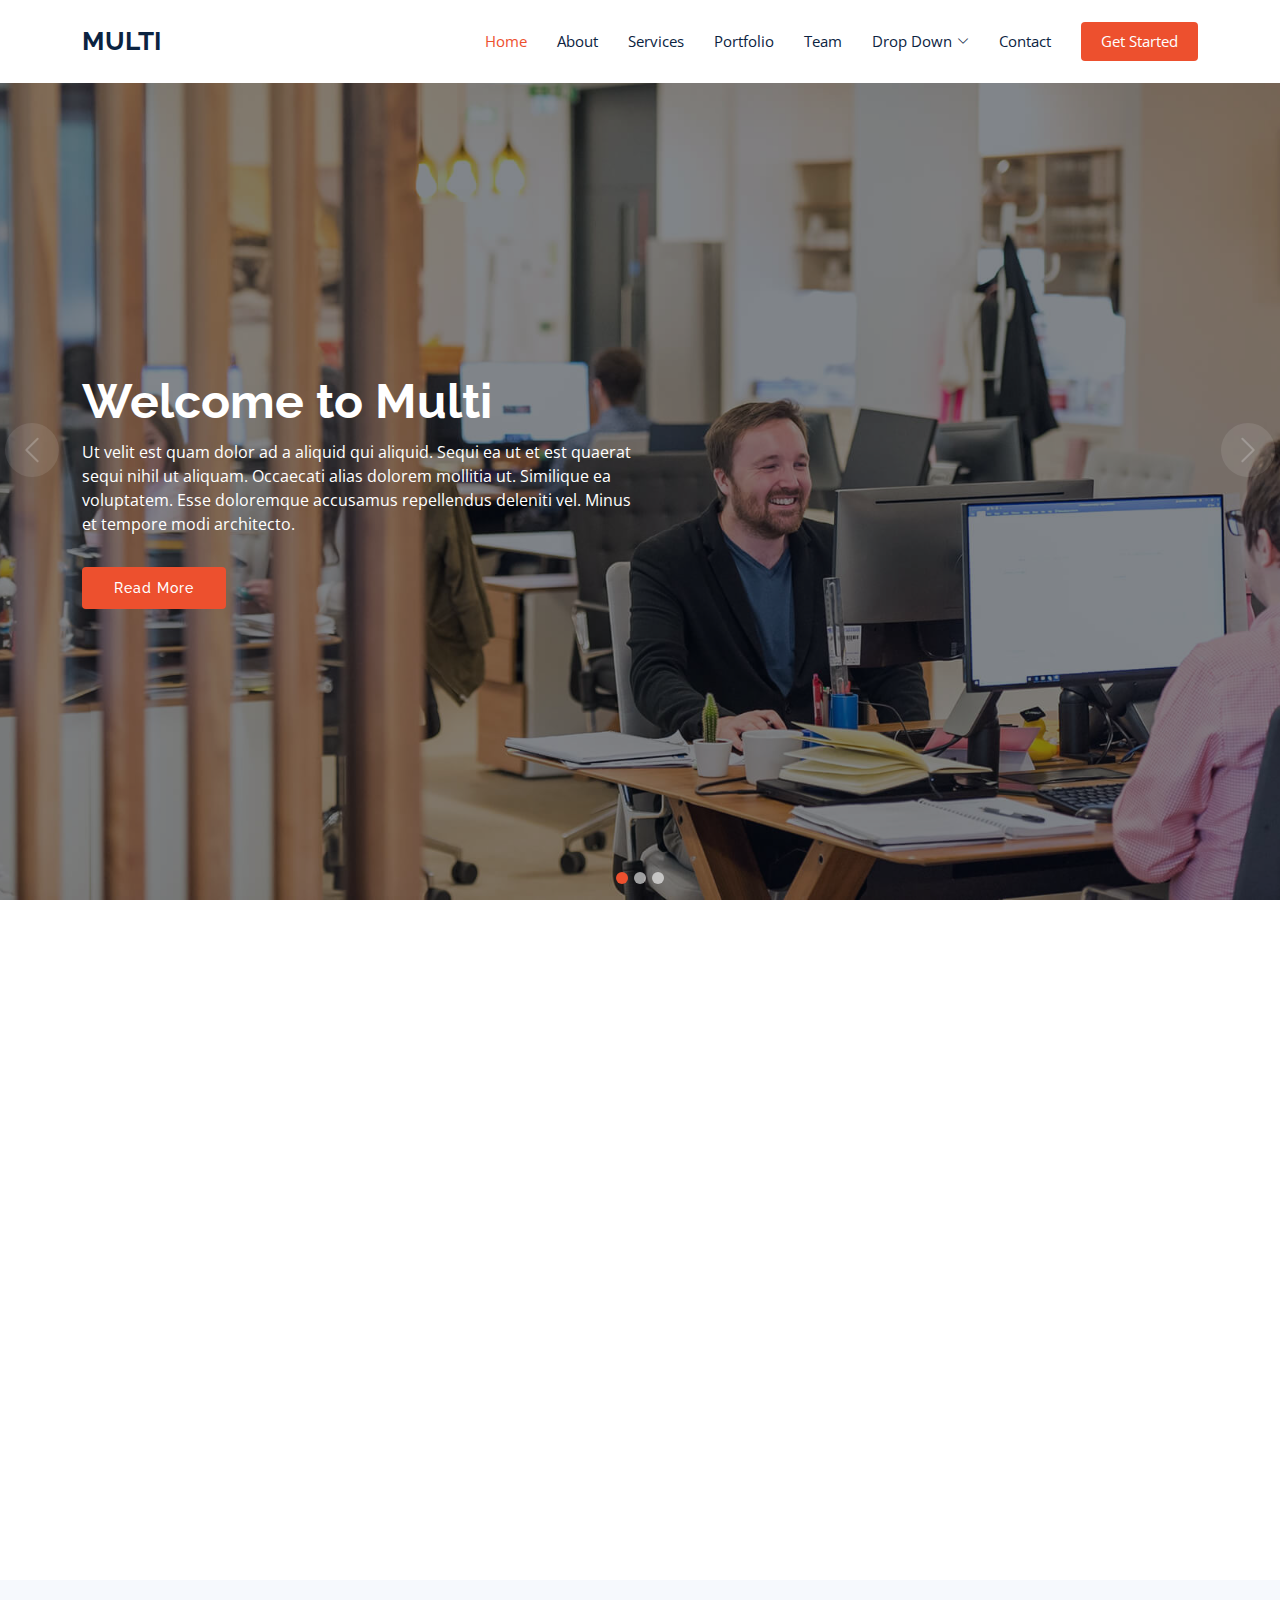
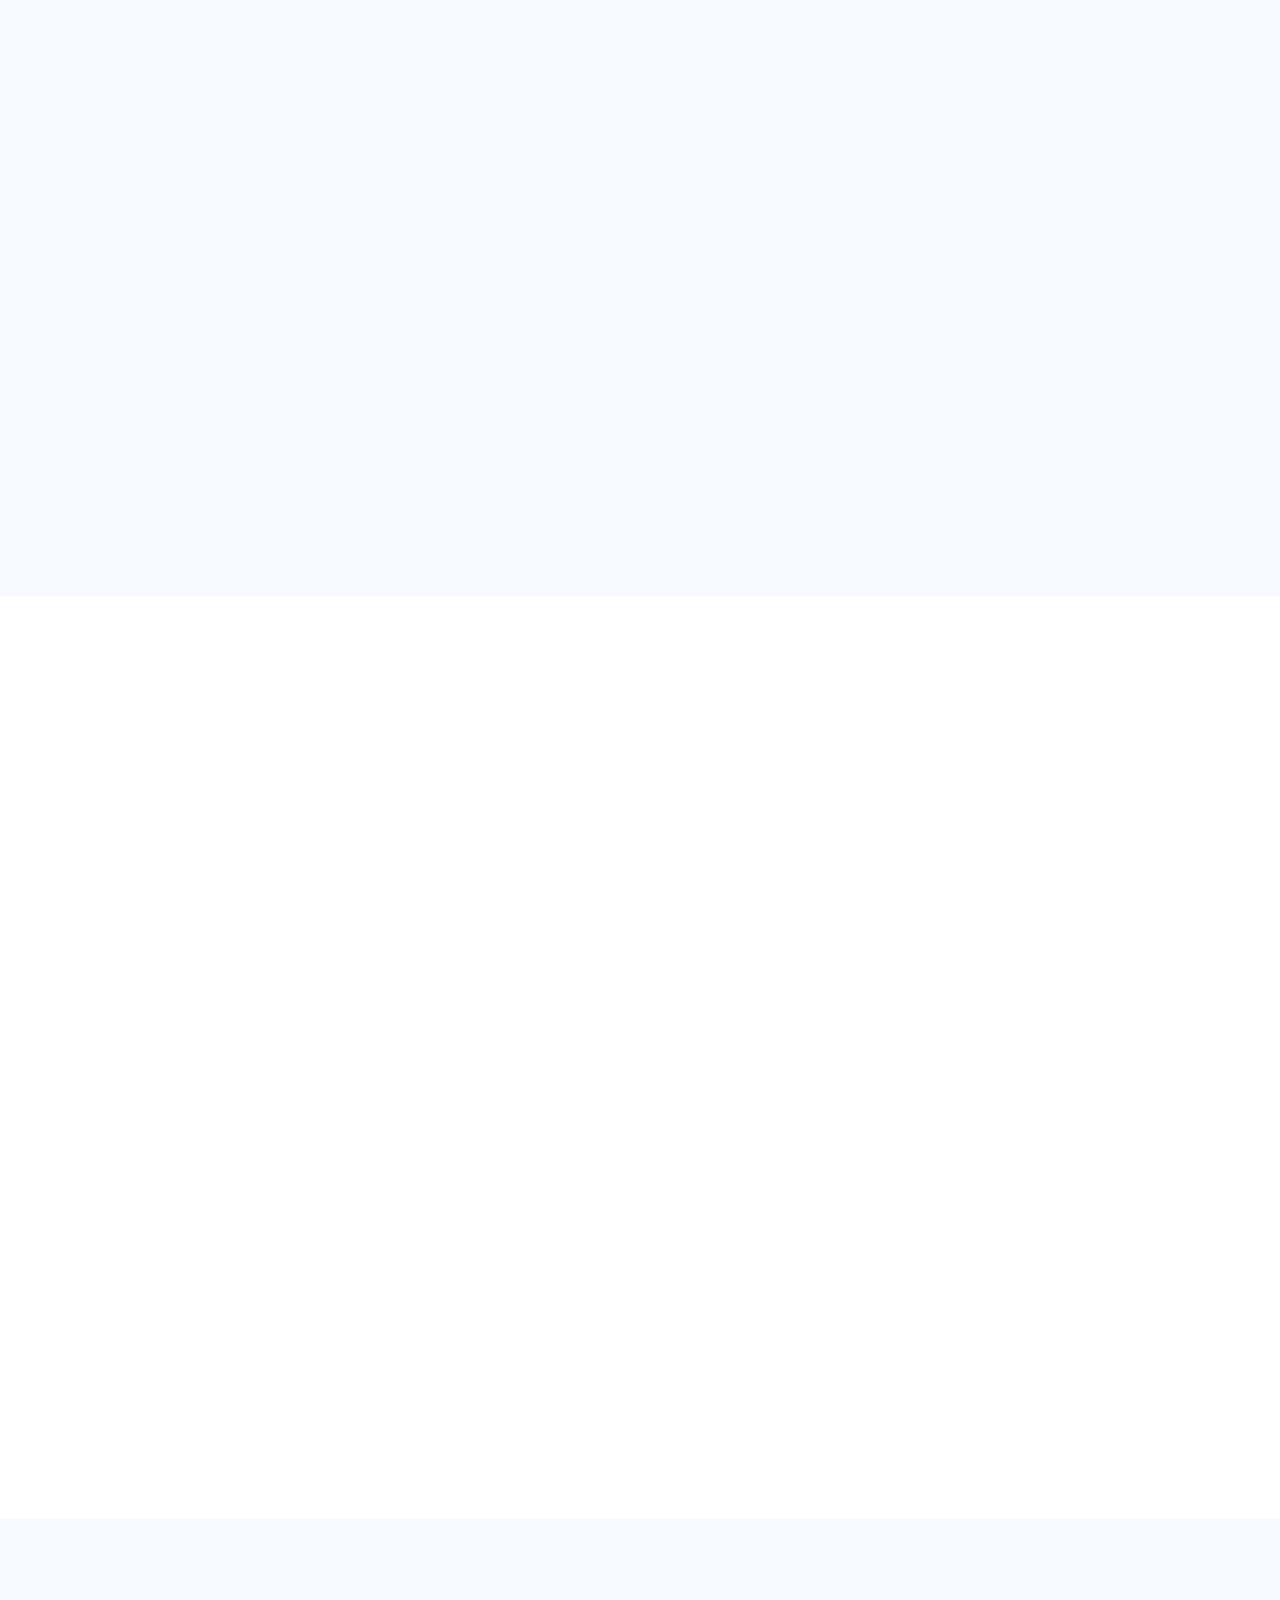
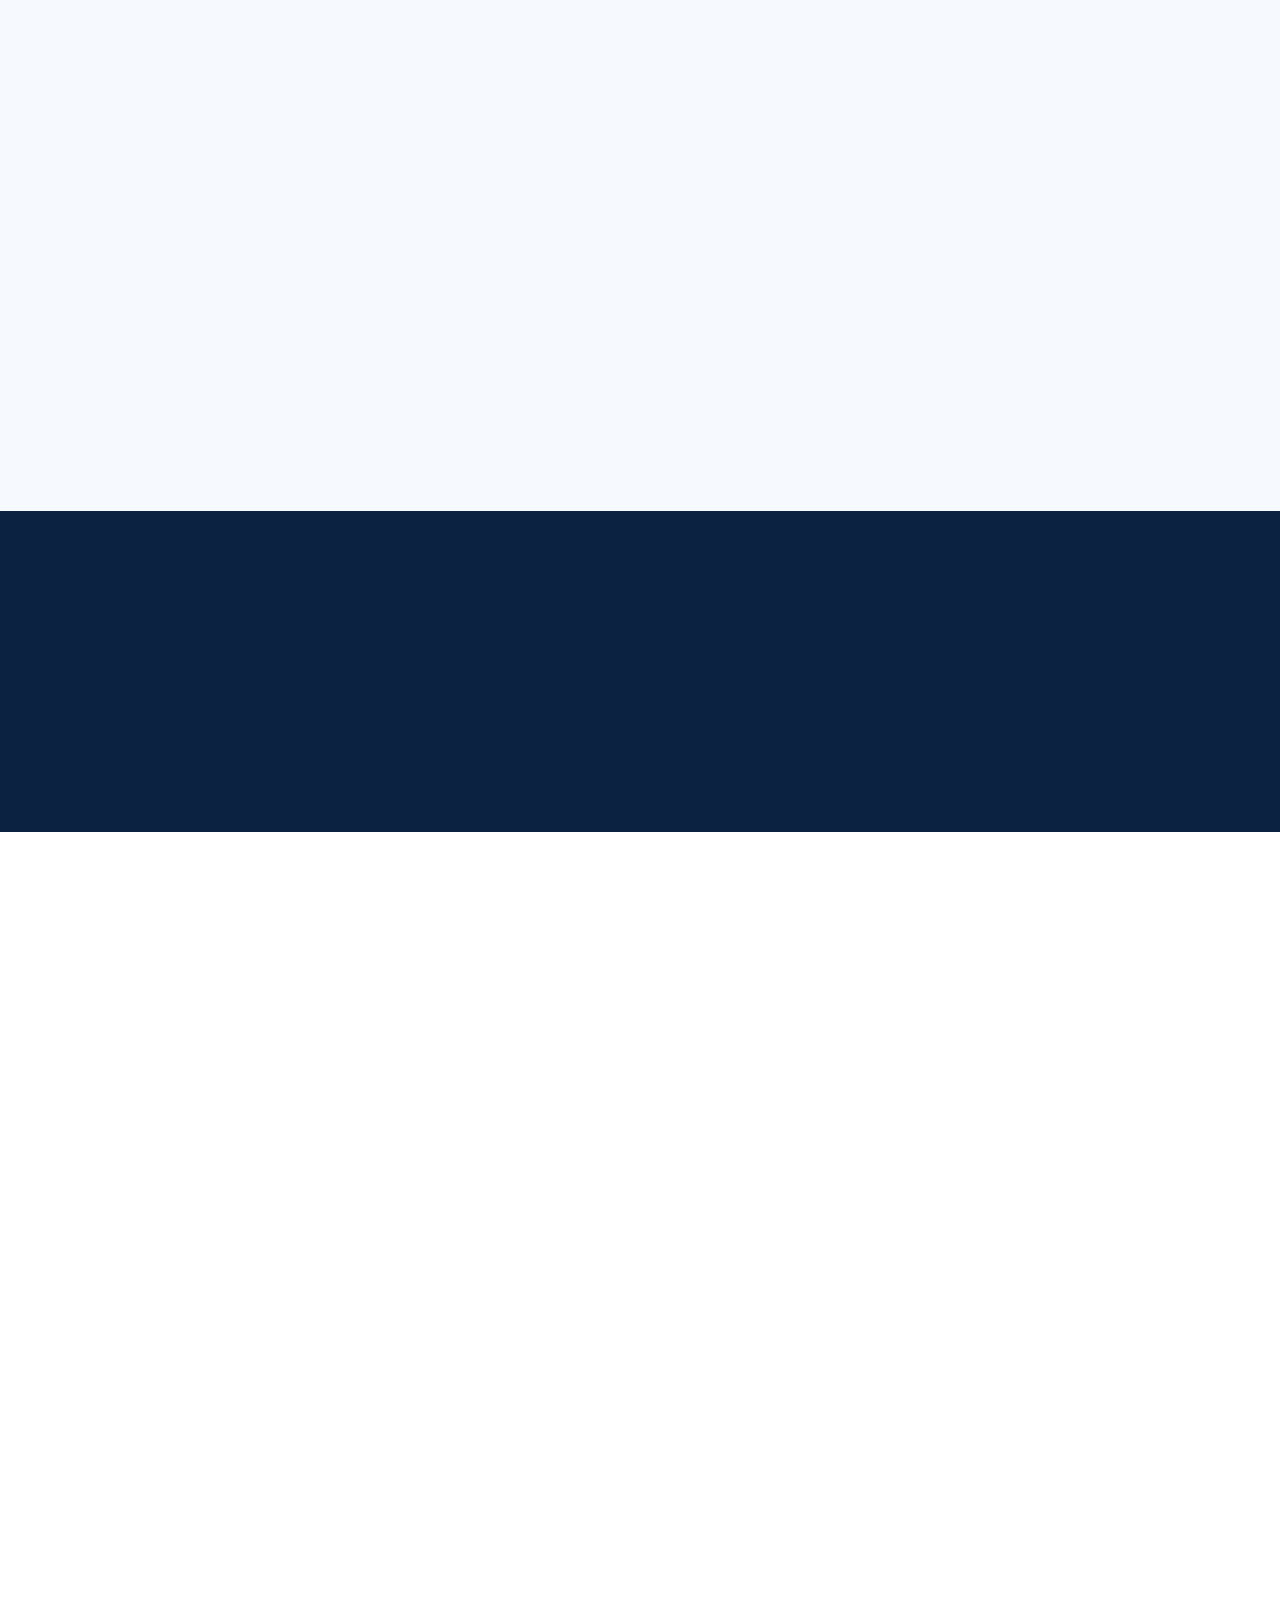
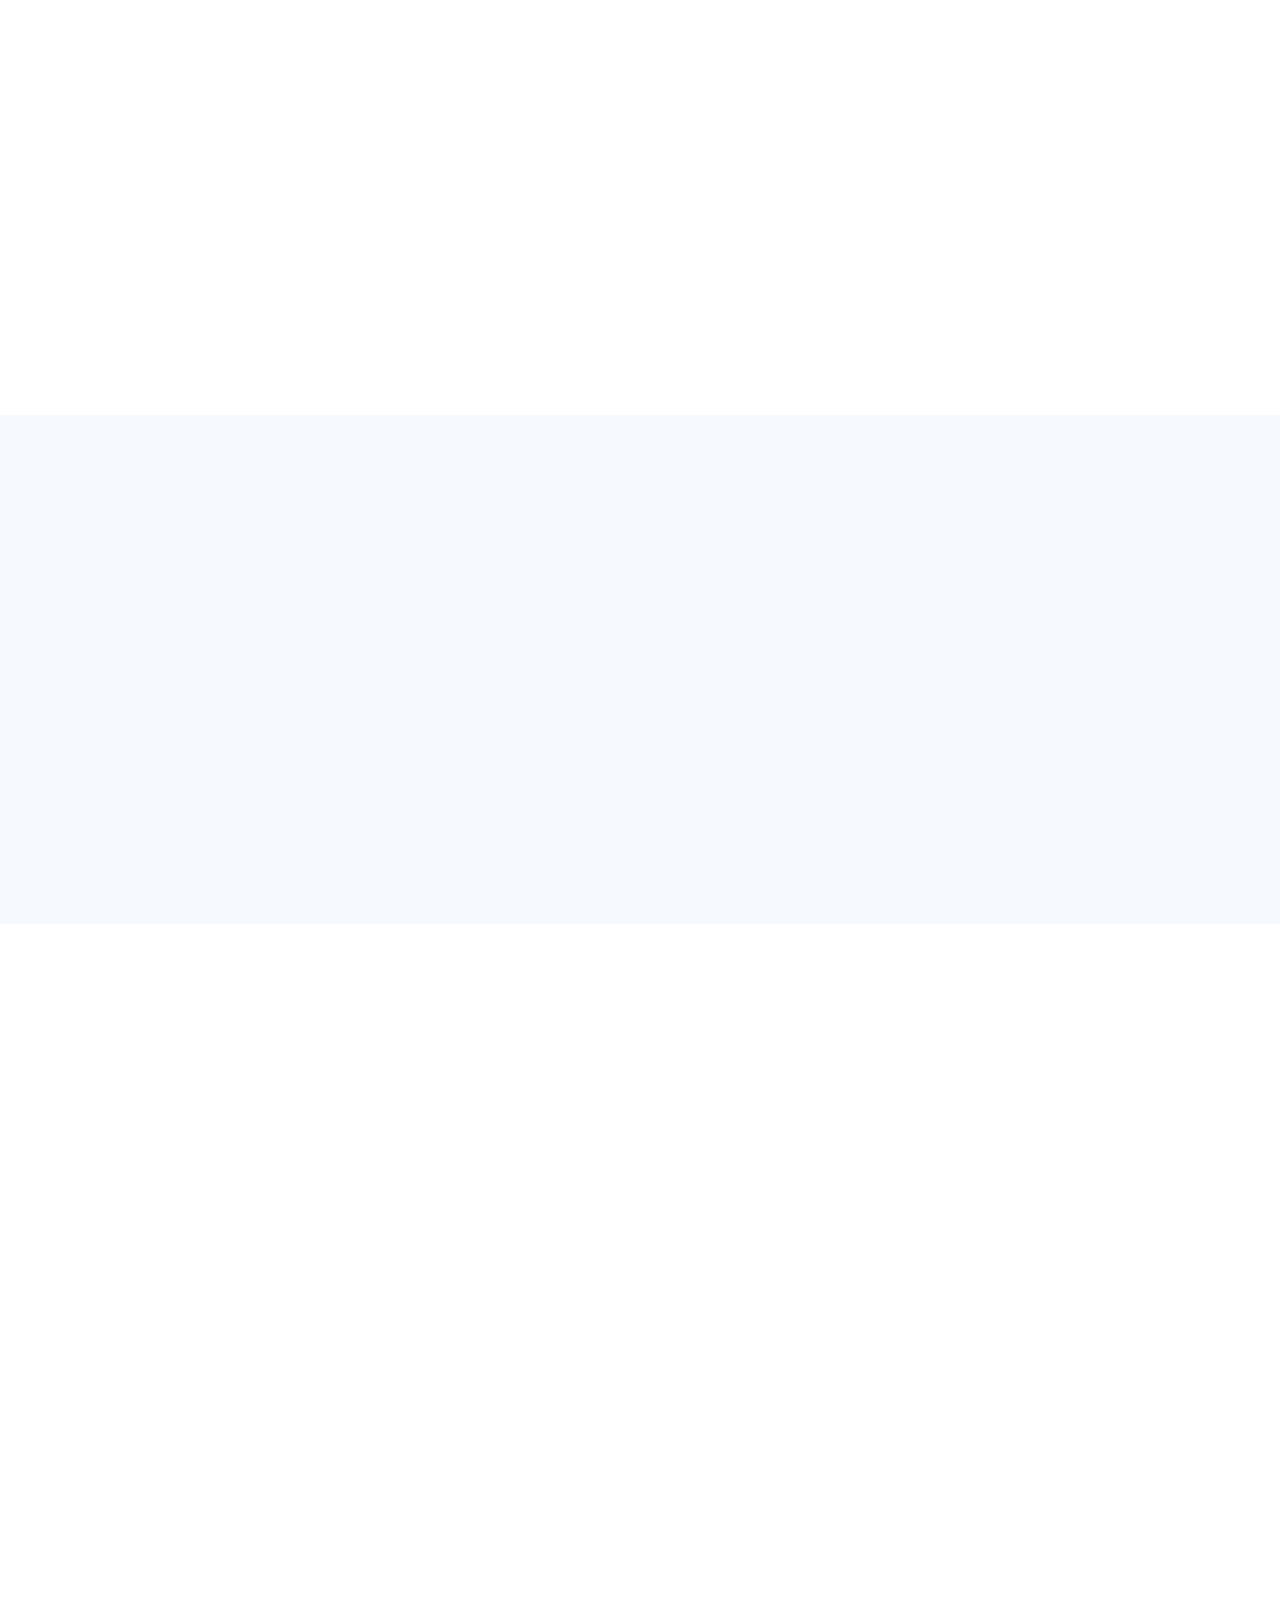
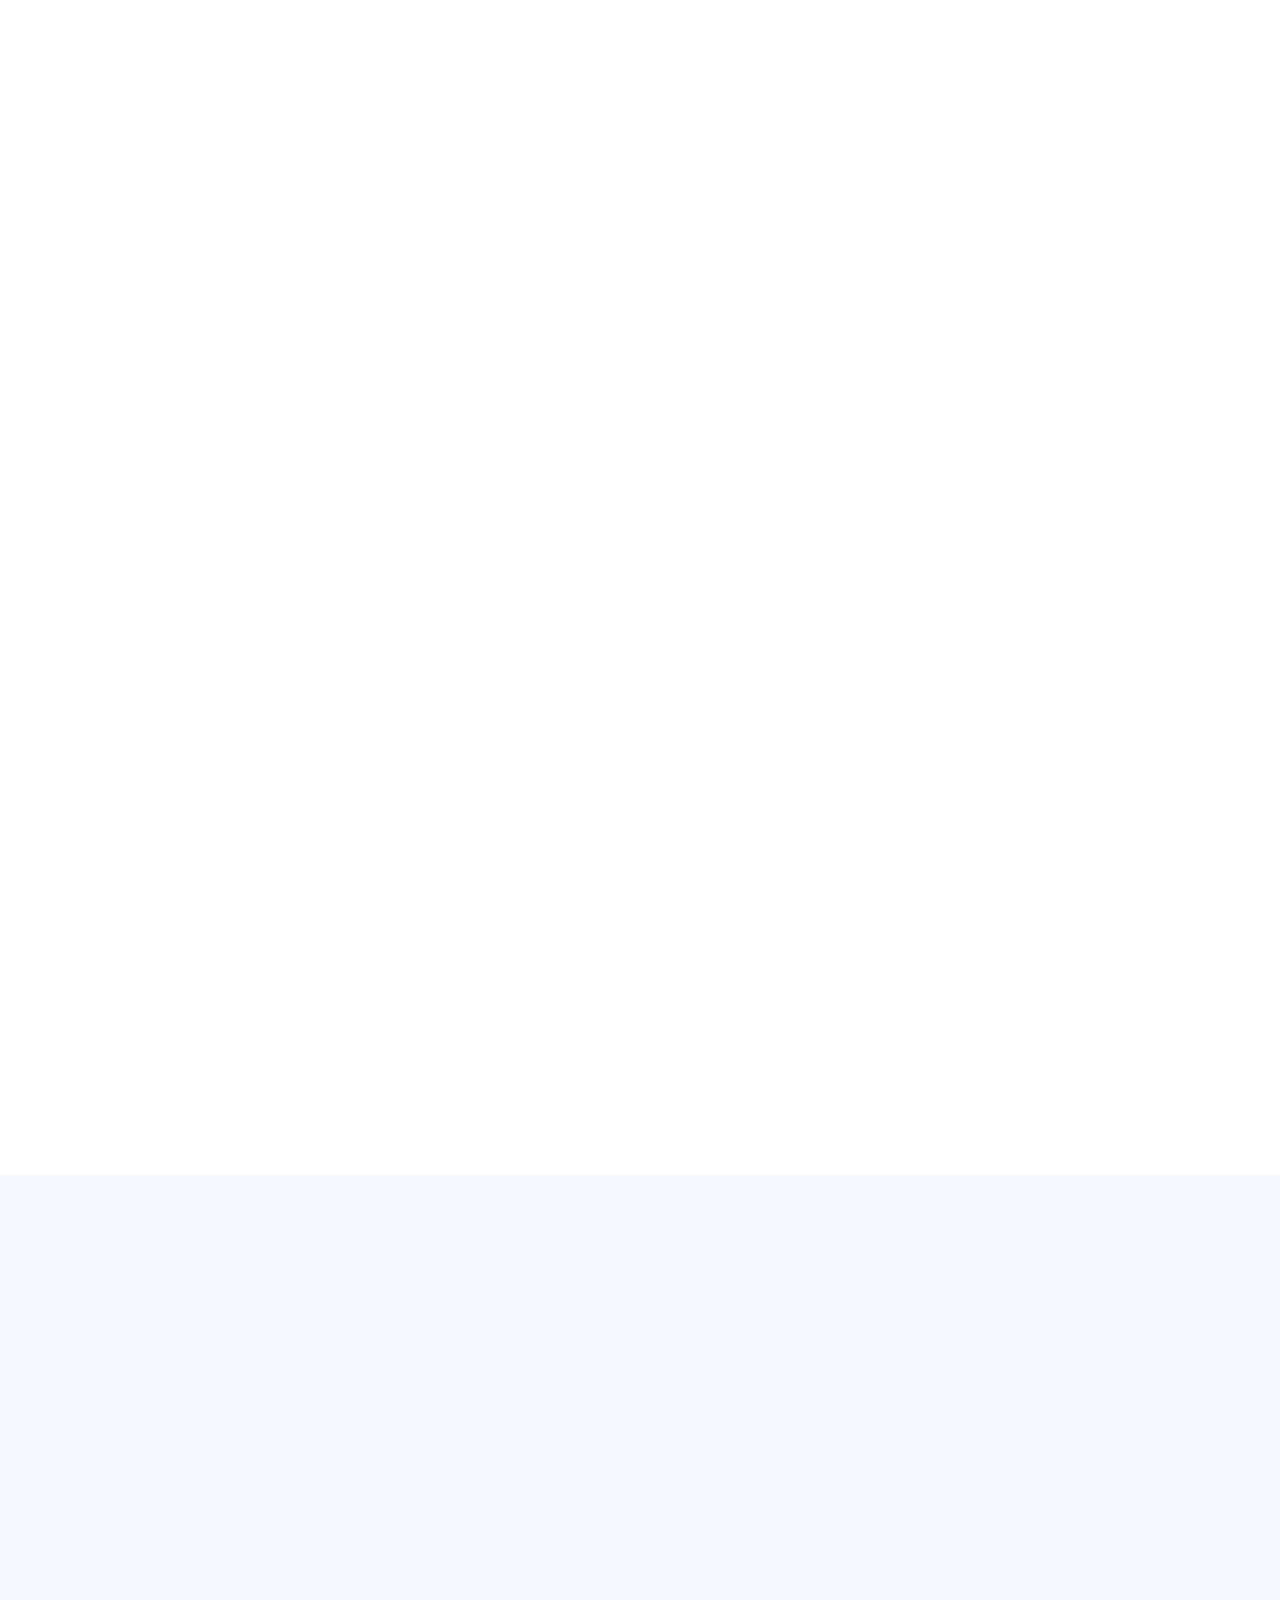
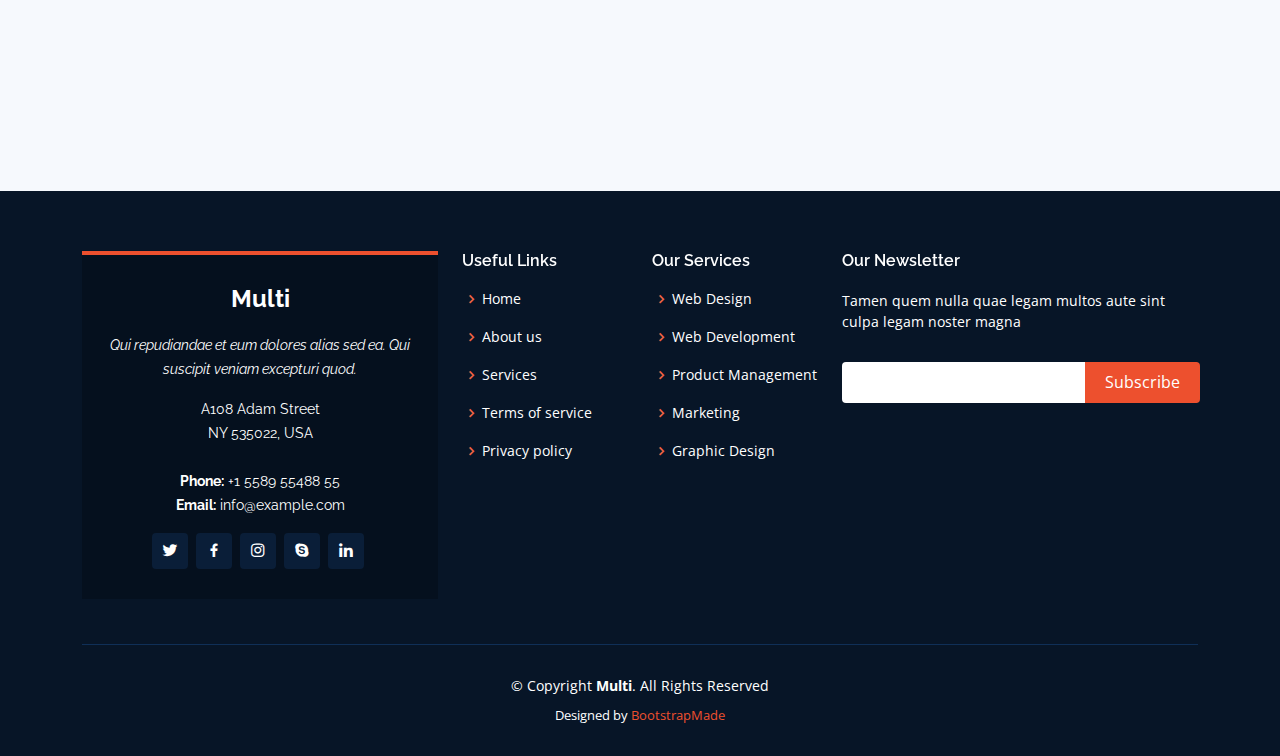
==== index.html @ 20d584c4 "First commit" ====
<!DOCTYPE html>
<html lang="en">

<head>
  <meta charset="utf-8">
  <meta content="width=device-width, initial-scale=1.0" name="viewport">

  <title>Multi Bootstrap Template - Index</title>
  <meta content="" name="description">
  <meta content="" name="keywords">

  <!-- Favicons -->
  <link href="assets/img/favicon.png" rel="icon">
  <link href="assets/img/apple-touch-icon.png" rel="apple-touch-icon">

  <!-- Google Fonts -->
  <link href="https://fonts.googleapis.com/css?family=Open+Sans:300,300i,400,400i,600,600i,700,700i|Raleway:300,300i,400,400i,500,500i,600,600i,700,700i|Poppins:300,300i,400,400i,500,500i,600,600i,700,700i" rel="stylesheet">

  <!-- Vendor CSS Files -->
  <link href="assets/vendor/animate.css/animate.min.css" rel="stylesheet">
  <link href="assets/vendor/aos/aos.css" rel="stylesheet">
  <link href="assets/vendor/bootstrap/css/bootstrap.min.css" rel="stylesheet">
  <link href="assets/vendor/bootstrap-icons/bootstrap-icons.css" rel="stylesheet">
  <link href="assets/vendor/boxicons/css/boxicons.min.css" rel="stylesheet">
  <link href="assets/vendor/glightbox/css/glightbox.min.css" rel="stylesheet">
  <link href="assets/vendor/remixicon/remixicon.css" rel="stylesheet">
  <link href="assets/vendor/swiper/swiper-bundle.min.css" rel="stylesheet">

  <!-- Template Main CSS File -->
  <link href="assets/css/style.css" rel="stylesheet">

  <!-- =======================================================
  * Template Name: Multi
  * Updated: Jan 29 2024 with Bootstrap v5.3.2
  * Template URL: https://bootstrapmade.com/multi-responsive-bootstrap-template/
  * Author: BootstrapMade.com
  * License: https://bootstrapmade.com/license/
  ======================================================== -->
</head>

<body>

  <!-- ======= Header ======= -->
  <header id="header" class="fixed-top">
    <div class="container d-flex align-items-center justify-content-between">

      <h1 class="logo"><a href="index.html">Multi</a></h1>
      <!-- Uncomment below if you prefer to use an image logo -->
      <!-- <a href="index.html" class="logo"><img src="assets/img/logo.png" alt="" class="img-fluid"></a>-->

      <nav id="navbar" class="navbar">
        <ul>
          <li><a class="nav-link scrollto active" href="#hero">Home</a></li>
          <li><a class="nav-link scrollto" href="#about">About</a></li>
          <li><a class="nav-link scrollto" href="#services">Services</a></li>
          <li><a class="nav-link scrollto " href="#portfolio">Portfolio</a></li>
          <li><a class="nav-link scrollto" href="#team">Team</a></li>
          <li class="dropdown"><a href="#"><span>Drop Down</span> <i class="bi bi-chevron-down"></i></a>
            <ul>
              <li><a href="#">Drop Down 1</a></li>
              <li class="dropdown"><a href="#"><span>Deep Drop Down</span> <i class="bi bi-chevron-right"></i></a>
                <ul>
                  <li><a href="#">Deep Drop Down 1</a></li>
                  <li><a href="#">Deep Drop Down 2</a></li>
                  <li><a href="#">Deep Drop Down 3</a></li>
                  <li><a href="#">Deep Drop Down 4</a></li>
                  <li><a href="#">Deep Drop Down 5</a></li>
                </ul>
              </li>
              <li><a href="#">Drop Down 2</a></li>
              <li><a href="#">Drop Down 3</a></li>
              <li><a href="#">Drop Down 4</a></li>
            </ul>
          </li>
          <li><a class="nav-link scrollto" href="#contact">Contact</a></li>
          <li><a class="getstarted scrollto" href="#about">Get Started</a></li>
        </ul>
        <i class="bi bi-list mobile-nav-toggle"></i>
      </nav><!-- .navbar -->

    </div>
  </header><!-- End Header -->

  <!-- ======= Hero Section ======= -->
  <section id="hero">
    <div id="heroCarousel" data-bs-interval="5000" class="carousel slide carousel-fade" data-bs-ride="carousel">

      <ol class="carousel-indicators" id="hero-carousel-indicators"></ol>

      <div class="carousel-inner" role="listbox">

        <!-- Slide 1 -->
        <div class="carousel-item active" style="background-image: url(assets/img/slide/slide-1.jpg)">
          <div class="carousel-container">
            <div class="container">
              <h2 class="animate__animated animate__fadeInDown">Welcome to <span>Multi</span></h2>
              <p class="animate__animated animate__fadeInUp">Ut velit est quam dolor ad a aliquid qui aliquid. Sequi ea ut et est quaerat sequi nihil ut aliquam. Occaecati alias dolorem mollitia ut. Similique ea voluptatem. Esse doloremque accusamus repellendus deleniti vel. Minus et tempore modi architecto.</p>
              <a href="#about" class="btn-get-started animate__animated animate__fadeInUp scrollto">Read More</a>
            </div>
          </div>
        </div>

        <!-- Slide 2 -->
        <div class="carousel-item" style="background-image: url(assets/img/slide/slide-2.jpg)">
          <div class="carousel-container">
            <div class="container">
              <h2 class="animate__animated animate__fadeInDown">Lorem Ipsum Dolor</h2>
              <p class="animate__animated animate__fadeInUp">Ut velit est quam dolor ad a aliquid qui aliquid. Sequi ea ut et est quaerat sequi nihil ut aliquam. Occaecati alias dolorem mollitia ut. Similique ea voluptatem. Esse doloremque accusamus repellendus deleniti vel. Minus et tempore modi architecto.</p>
              <a href="#about" class="btn-get-started animate__animated animate__fadeInUp scrollto">Read More</a>
            </div>
          </div>
        </div>

        <!-- Slide 3 -->
        <div class="carousel-item" style="background-image: url(assets/img/slide/slide-3.jpg)">
          <div class="carousel-container">
            <div class="container">
              <h2 class="animate__animated animate__fadeInDown">Sequi ea ut et est quaerat</h2>
              <p class="animate__animated animate__fadeInUp">Ut velit est quam dolor ad a aliquid qui aliquid. Sequi ea ut et est quaerat sequi nihil ut aliquam. Occaecati alias dolorem mollitia ut. Similique ea voluptatem. Esse doloremque accusamus repellendus deleniti vel. Minus et tempore modi architecto.</p>
              <a href="#about" class="btn-get-started animate__animated animate__fadeInUp scrollto">Read More</a>
            </div>
          </div>
        </div>

      </div>

      <a class="carousel-control-prev" href="#heroCarousel" role="button" data-bs-slide="prev">
        <span class="carousel-control-prev-icon bi bi-chevron-left" aria-hidden="true"></span>
      </a>

      <a class="carousel-control-next" href="#heroCarousel" role="button" data-bs-slide="next">
        <span class="carousel-control-next-icon bi bi-chevron-right" aria-hidden="true"></span>
      </a>

    </div>
  </section><!-- End Hero -->

  <main id="main">

    <!-- ======= About Section ======= -->
    <section id="about" class="about">
      <div class="container" data-aos="fade-up">

        <div class="section-title">
          <h2>About</h2>
          <p>About Us</p>
        </div>

        <div class="row content">
          <div class="col-lg-6">
            <p>
              Lorem ipsum dolor sit amet, consectetur adipiscing elit, sed do eiusmod tempor incididunt ut labore et dolore
              magna aliqua.
            </p>
            <ul>
              <li><i class="ri-check-double-line"></i> Ullamco laboris nisi ut aliquip ex ea commodo consequat</li>
              <li><i class="ri-check-double-line"></i> Duis aute irure dolor in reprehenderit in voluptate velit</li>
              <li><i class="ri-check-double-line"></i> Ullamco laboris nisi ut aliquip ex ea commodo consequat</li>
            </ul>
          </div>
          <div class="col-lg-6 pt-4 pt-lg-0">
            <p>
              Ullamco laboris nisi ut aliquip ex ea commodo consequat. Duis aute irure dolor in reprehenderit in voluptate
              velit esse cillum dolore eu fugiat nulla pariatur. Excepteur sint occaecat cupidatat non proident, sunt in
              culpa qui officia deserunt mollit anim id est laborum.
            </p>
            <a href="#" class="btn-learn-more">Learn More</a>
          </div>
        </div>

      </div>
    </section><!-- End About Section -->

    <!-- ======= Counts Section ======= -->
    <section id="counts" class="counts">
      <div class="container" data-aos="fade-up">

        <div class="row no-gutters">

          <div class="col-lg-3 col-md-6 d-md-flex align-items-md-stretch">
            <div class="count-box">
              <i class="bi bi-emoji-smile"></i>
              <span data-purecounter-start="0" data-purecounter-end="232" data-purecounter-duration="1" class="purecounter"></span>
              <p><strong>Happy Clients</strong> consequuntur quae qui deca rode</p>
              <a href="#">Find out more &raquo;</a>
            </div>
          </div>

          <div class="col-lg-3 col-md-6 d-md-flex align-items-md-stretch">
            <div class="count-box">
              <i class="bi bi-journal-richtext"></i>
              <span data-purecounter-start="0" data-purecounter-end="521" data-purecounter-duration="1" class="purecounter"></span>
              <p><strong>Projects</strong> adipisci atque cum quia aut numquam delectus</p>
              <a href="#">Find out more &raquo;</a>
            </div>
          </div>

          <div class="col-lg-3 col-md-6 d-md-flex align-items-md-stretch">
            <div class="count-box">
              <i class="bi bi-headset"></i>
              <span data-purecounter-start="0" data-purecounter-end="1463" data-purecounter-duration="1" class="purecounter"></span>
              <p><strong>Hours Of Support</strong> aut commodi quaerat. Aliquam ratione</p>
              <a href="#">Find out more &raquo;</a>
            </div>
          </div>

          <div class="col-lg-3 col-md-6 d-md-flex align-items-md-stretch">
            <div class="count-box">
              <i class="bi bi-people"></i>
              <span data-purecounter-start="0" data-purecounter-end="15" data-purecounter-duration="1" class="purecounter"></span>
              <p><strong>Hard Workers</strong> rerum asperiores dolor molestiae doloribu</p>
              <a href="#">Find out more &raquo;</a>
            </div>
          </div>

        </div>

      </div>
    </section><!-- End Counts Section -->

    <!-- ======= Why Us Section ======= -->
    <section id="why-us" class="why-us section-bg">
      <div class="container-fluid" data-aos="fade-up">

        <div class="row">

          <div class="col-lg-5 align-items-stretch video-box" style='background-image: url("assets/img/why-us.jpg");' data-aos="zoom-in" data-aos-delay="100">
            <a href="https://www.youtube.com/watch?v=jDDaplaOz7Q" class="venobox play-btn mb-4" data-vbtype="video" data-autoplay="true"></a>
          </div>

          <div class="col-lg-7 d-flex flex-column justify-content-center align-items-stretch">

            <div class="content">
              <h3>Eum ipsam laborum deleniti <strong>velit pariatur architecto</strong></h3>
              <p>
                Lorem ipsum dolor sit amet, consectetur adipiscing elit, sed do eiusmod tempor incididunt ut labore et dolore magna aliqua. Duis aute irure dolor in reprehenderit
              </p>
            </div>

            <div class="accordion-list">
              <ul>
                <li>
                  <a data-bs-toggle="collapse" class="collapse" data-bs-target="#accordion-list-1"><span>01</span> Non consectetur a erat nam at lectus urna duis? <i class="bx bx-chevron-down icon-show"></i><i class="bx bx-chevron-up icon-close"></i></a>
                  <div id="accordion-list-1" class="collapse show" data-bs-parent=".accordion-list">
                    <p>
                      Feugiat pretium nibh ipsum consequat. Tempus iaculis urna id volutpat lacus laoreet non curabitur gravida. Venenatis lectus magna fringilla urna porttitor rhoncus dolor purus non.
                    </p>
                  </div>
                </li>

                <li>
                  <a data-bs-toggle="collapse" data-bs-target="#accordion-list-2" class="collapsed"><span>02</span> Feugiat scelerisque varius morbi enim nunc? <i class="bx bx-chevron-down icon-show"></i><i class="bx bx-chevron-up icon-close"></i></a>
                  <div id="accordion-list-2" class="collapse" data-bs-parent=".accordion-list">
                    <p>
                      Dolor sit amet consectetur adipiscing elit pellentesque habitant morbi. Id interdum velit laoreet id donec ultrices. Fringilla phasellus faucibus scelerisque eleifend donec pretium. Est pellentesque elit ullamcorper dignissim. Mauris ultrices eros in cursus turpis massa tincidunt dui.
                    </p>
                  </div>
                </li>

                <li>
                  <a data-bs-toggle="collapse" data-bs-target="#accordion-list-3" class="collapsed"><span>03</span> Dolor sit amet consectetur adipiscing elit? <i class="bx bx-chevron-down icon-show"></i><i class="bx bx-chevron-up icon-close"></i></a>
                  <div id="accordion-list-3" class="collapse" data-bs-parent=".accordion-list">
                    <p>
                      Eleifend mi in nulla posuere sollicitudin aliquam ultrices sagittis orci. Faucibus pulvinar elementum integer enim. Sem nulla pharetra diam sit amet nisl suscipit. Rutrum tellus pellentesque eu tincidunt. Lectus urna duis convallis convallis tellus. Urna molestie at elementum eu facilisis sed odio morbi quis
                    </p>
                  </div>
                </li>

              </ul>
            </div>

          </div>

        </div>

      </div>
    </section><!-- End Why Us Section -->

    <!-- ======= Services Section ======= -->
    <section id="services" class="services">
      <div class="container" data-aos="fade-up">

        <div class="section-title">
          <h2>Services</h2>
          <p>Check our Services</p>
        </div>

        <div class="row">
          <div class="col-lg-4 col-md-6 d-flex align-items-stretch" data-aos="zoom-in" data-aos-delay="100">
            <div class="icon-box">
              <div class="icon"><i class="bx bxl-dribbble"></i></div>
              <h4><a href="">Lorem Ipsum</a></h4>
              <p>Voluptatum deleniti atque corrupti quos dolores et quas molestias excepturi</p>
            </div>
          </div>

          <div class="col-lg-4 col-md-6 d-flex align-items-stretch mt-4 mt-md-0" data-aos="zoom-in" data-aos-delay="200">
            <div class="icon-box">
              <div class="icon"><i class="bx bx-file"></i></div>
              <h4><a href="">Sed ut perspiciatis</a></h4>
              <p>Duis aute irure dolor in reprehenderit in voluptate velit esse cillum dolore</p>
            </div>
          </div>

          <div class="col-lg-4 col-md-6 d-flex align-items-stretch mt-4 mt-lg-0" data-aos="zoom-in" data-aos-delay="300">
            <div class="icon-box">
              <div class="icon"><i class="bx bx-tachometer"></i></div>
              <h4><a href="">Magni Dolores</a></h4>
              <p>Excepteur sint occaecat cupidatat non proident, sunt in culpa qui officia</p>
            </div>
          </div>

          <div class="col-lg-4 col-md-6 d-flex align-items-stretch mt-4" data-aos="zoom-in" data-aos-delay="100">
            <div class="icon-box">
              <div class="icon"><i class="bx bx-world"></i></div>
              <h4><a href="">Nemo Enim</a></h4>
              <p>At vero eos et accusamus et iusto odio dignissimos ducimus qui blanditiis</p>
            </div>
          </div>

          <div class="col-lg-4 col-md-6 d-flex align-items-stretch mt-4" data-aos="zoom-in" data-aos-delay="200">
            <div class="icon-box">
              <div class="icon"><i class="bx bx-slideshow"></i></div>
              <h4><a href="">Dele cardo</a></h4>
              <p>Quis consequatur saepe eligendi voluptatem consequatur dolor consequuntur</p>
            </div>
          </div>

          <div class="col-lg-4 col-md-6 d-flex align-items-stretch mt-4" data-aos="zoom-in" data-aos-delay="300">
            <div class="icon-box">
              <div class="icon"><i class="bx bx-arch"></i></div>
              <h4><a href="">Divera don</a></h4>
              <p>Modi nostrum vel laborum. Porro fugit error sit minus sapiente sit aspernatur</p>
            </div>
          </div>

        </div>

      </div>
    </section><!-- End Services Section -->

    <!-- ======= Testimonials Section ======= -->
    <section id="testimonials" class="testimonials section-bg">
      <div class="container" data-aos="fade-up">

        <div class="section-title">
          <h2>Testimonials</h2>
          <p>Testimonials</p>
        </div>

        <div class="testimonials-slider swiper" data-aos="fade-up" data-aos-delay="100">
          <div class="swiper-wrapper">

            <div class="swiper-slide">
              <div class="testimonial-wrap">
                <div class="testimonial-item">
                  <img src="assets/img/testimonials/testimonials-1.jpg" class="testimonial-img" alt="">
                  <h3>Saul Goodman</h3>
                  <h4>Ceo &amp; Founder</h4>
                  <p>
                    <i class="bx bxs-quote-alt-left quote-icon-left"></i>
                    Proin iaculis purus consequat sem cure digni ssim donec porttitora entum suscipit rhoncus. Accusantium quam, ultricies eget id, aliquam eget nibh et. Maecen aliquam, risus at semper.
                    <i class="bx bxs-quote-alt-right quote-icon-right"></i>
                  </p>
                </div>
              </div>
            </div><!-- End testimonial item -->

            <div class="swiper-slide">
              <div class="testimonial-wrap">
                <div class="testimonial-item">
                  <img src="assets/img/testimonials/testimonials-2.jpg" class="testimonial-img" alt="">
                  <h3>Sara Wilsson</h3>
                  <h4>Designer</h4>
                  <p>
                    <i class="bx bxs-quote-alt-left quote-icon-left"></i>
                    Export tempor illum tamen malis malis eram quae irure esse labore quem cillum quid cillum eram malis quorum velit fore eram velit sunt aliqua noster fugiat irure amet legam anim culpa.
                    <i class="bx bxs-quote-alt-right quote-icon-right"></i>
                  </p>
                </div>
              </div>
            </div><!-- End testimonial item -->

            <div class="swiper-slide">
              <div class="testimonial-wrap">
                <div class="testimonial-item">
                  <img src="assets/img/testimonials/testimonials-3.jpg" class="testimonial-img" alt="">
                  <h3>Jena Karlis</h3>
                  <h4>Store Owner</h4>
                  <p>
                    <i class="bx bxs-quote-alt-left quote-icon-left"></i>
                    Enim nisi quem export duis labore cillum quae magna enim sint quorum nulla quem veniam duis minim tempor labore quem eram duis noster aute amet eram fore quis sint minim.
                    <i class="bx bxs-quote-alt-right quote-icon-right"></i>
                  </p>
                </div>
              </div>
            </div><!-- End testimonial item -->

            <div class="swiper-slide">
              <div class="testimonial-wrap">
                <div class="testimonial-item">
                  <img src="assets/img/testimonials/testimonials-4.jpg" class="testimonial-img" alt="">
                  <h3>Matt Brandon</h3>
                  <h4>Freelancer</h4>
                  <p>
                    <i class="bx bxs-quote-alt-left quote-icon-left"></i>
                    Fugiat enim eram quae cillum dolore dolor amet nulla culpa multos export minim fugiat minim velit minim dolor enim duis veniam ipsum anim magna sunt elit fore quem dolore labore illum veniam.
                    <i class="bx bxs-quote-alt-right quote-icon-right"></i>
                  </p>
                </div>
              </div>
            </div><!-- End testimonial item -->

            <div class="swiper-slide">
              <div class="testimonial-wrap">
                <div class="testimonial-item">
                  <img src="assets/img/testimonials/testimonials-5.jpg" class="testimonial-img" alt="">
                  <h3>John Larson</h3>
                  <h4>Entrepreneur</h4>
                  <p>
                    <i class="bx bxs-quote-alt-left quote-icon-left"></i>
                    Quis quorum aliqua sint quem legam fore sunt eram irure aliqua veniam tempor noster veniam enim culpa labore duis sunt culpa nulla illum cillum fugiat legam esse veniam culpa fore nisi cillum quid.
                    <i class="bx bxs-quote-alt-right quote-icon-right"></i>
                  </p>
                </div>
              </div>
            </div><!-- End testimonial item -->

          </div>
          <div class="swiper-pagination"></div>
        </div>

      </div>
    </section><!-- End Testimonials Section -->

    <!-- ======= Cta Section ======= -->
    <section id="cta" class="cta">
      <div class="container" data-aos="zoom-in">

        <div class="text-center">
          <h3>Call To Action</h3>
          <p> Duis aute irure dolor in reprehenderit in voluptate velit esse cillum dolore eu fugiat nulla pariatur. Excepteur sint occaecat cupidatat non proident, sunt in culpa qui officia deserunt mollit anim id est laborum.</p>
          <a class="cta-btn" href="#">Call To Action</a>
        </div>

      </div>
    </section><!-- End Cta Section -->

    <!-- ======= Portfolio Section ======= -->
    <section id="portfolio" class="portfolio">
      <div class="container" data-aos="fade-up">

        <div class="section-title">
          <h2>Portfolio</h2>
          <p>Check our Portfolio</p>
        </div>

        <div class="row" data-aos="fade-up" data-aos-delay="100">
          <div class="col-lg-12 d-flex justify-content-center">
            <ul id="portfolio-flters">
              <li data-filter="*" class="filter-active">All</li>
              <li data-filter=".filter-app">App</li>
              <li data-filter=".filter-card">Card</li>
              <li data-filter=".filter-web">Web</li>
            </ul>
          </div>
        </div>

        <div class="row portfolio-container" data-aos="fade-up" data-aos-delay="200">

          <div class="col-lg-4 col-md-6 portfolio-item filter-app">
            <img src="assets/img/portfolio/portfolio-1.jpg" class="img-fluid" alt="">
            <div class="portfolio-info">
              <h4>App 1</h4>
              <p>App</p>
              <a href="assets/img/portfolio/portfolio-1.jpg" data-gallery="portfolioGallery" class="portfolio-lightbox preview-link" title="App 1"><i class="bx bx-plus"></i></a>
              <a href="portfolio-details.html" class="details-link" title="More Details"><i class="bx bx-link"></i></a>
            </div>
          </div>

          <div class="col-lg-4 col-md-6 portfolio-item filter-web">
            <img src="assets/img/portfolio/portfolio-2.jpg" class="img-fluid" alt="">
            <div class="portfolio-info">
              <h4>Web 3</h4>
              <p>Web</p>
              <a href="assets/img/portfolio/portfolio-2.jpg" data-gallery="portfolioGallery" class="portfolio-lightbox preview-link" title="Web 3"><i class="bx bx-plus"></i></a>
              <a href="portfolio-details.html" class="details-link" title="More Details"><i class="bx bx-link"></i></a>
            </div>
          </div>

          <div class="col-lg-4 col-md-6 portfolio-item filter-app">
            <img src="assets/img/portfolio/portfolio-3.jpg" class="img-fluid" alt="">
            <div class="portfolio-info">
              <h4>App 2</h4>
              <p>App</p>
              <a href="assets/img/portfolio/portfolio-3.jpg" data-gallery="portfolioGallery" class="portfolio-lightbox preview-link" title="App 2"><i class="bx bx-plus"></i></a>
              <a href="portfolio-details.html" class="details-link" title="More Details"><i class="bx bx-link"></i></a>
            </div>
          </div>

          <div class="col-lg-4 col-md-6 portfolio-item filter-card">
            <img src="assets/img/portfolio/portfolio-4.jpg" class="img-fluid" alt="">
            <div class="portfolio-info">
              <h4>Card 2</h4>
              <p>Card</p>
              <a href="assets/img/portfolio/portfolio-4.jpg" data-gallery="portfolioGallery" class="portfolio-lightbox preview-link" title="Card 2"><i class="bx bx-plus"></i></a>
              <a href="portfolio-details.html" class="details-link" title="More Details"><i class="bx bx-link"></i></a>
            </div>
          </div>

          <div class="col-lg-4 col-md-6 portfolio-item filter-web">
            <img src="assets/img/portfolio/portfolio-5.jpg" class="img-fluid" alt="">
            <div class="portfolio-info">
              <h4>Web 2</h4>
              <p>Web</p>
              <a href="assets/img/portfolio/portfolio-5.jpg" data-gallery="portfolioGallery" class="portfolio-lightbox preview-link" title="Web 2"><i class="bx bx-plus"></i></a>
              <a href="portfolio-details.html" class="details-link" title="More Details"><i class="bx bx-link"></i></a>
            </div>
          </div>

          <div class="col-lg-4 col-md-6 portfolio-item filter-app">
            <img src="assets/img/portfolio/portfolio-6.jpg" class="img-fluid" alt="">
            <div class="portfolio-info">
              <h4>App 3</h4>
              <p>App</p>
              <a href="assets/img/portfolio/portfolio-6.jpg" data-gallery="portfolioGallery" class="portfolio-lightbox preview-link" title="App 3"><i class="bx bx-plus"></i></a>
              <a href="portfolio-details.html" class="details-link" title="More Details"><i class="bx bx-link"></i></a>
            </div>
          </div>

          <div class="col-lg-4 col-md-6 portfolio-item filter-card">
            <img src="assets/img/portfolio/portfolio-7.jpg" class="img-fluid" alt="">
            <div class="portfolio-info">
              <h4>Card 1</h4>
              <p>Card</p>
              <a href="assets/img/portfolio/portfolio-7.jpg" data-gallery="portfolioGallery" class="portfolio-lightbox preview-link" title="Card 1"><i class="bx bx-plus"></i></a>
              <a href="portfolio-details.html" class="details-link" title="More Details"><i class="bx bx-link"></i></a>
            </div>
          </div>

          <div class="col-lg-4 col-md-6 portfolio-item filter-card">
            <img src="assets/img/portfolio/portfolio-8.jpg" class="img-fluid" alt="">
            <div class="portfolio-info">
              <h4>Card 3</h4>
              <p>Card</p>
              <a href="assets/img/portfolio/portfolio-8.jpg" data-gallery="portfolioGallery" class="portfolio-lightbox preview-link" title="Card 3"><i class="bx bx-plus"></i></a>
              <a href="portfolio-details.html" class="details-link" title="More Details"><i class="bx bx-link"></i></a>
            </div>
          </div>

          <div class="col-lg-4 col-md-6 portfolio-item filter-web">
            <img src="assets/img/portfolio/portfolio-9.jpg" class="img-fluid" alt="">
            <div class="portfolio-info">
              <h4>Web 3</h4>
              <p>Web</p>
              <a href="assets/img/portfolio/portfolio-9.jpg" data-gallery="portfolioGallery" class="portfolio-lightbox preview-link" title="Web 3"><i class="bx bx-plus"></i></a>
              <a href="portfolio-details.html" class="details-link" title="More Details"><i class="bx bx-link"></i></a>
            </div>
          </div>

        </div>

      </div>
    </section><!-- End Portfolio Section -->

    <!-- ======= Team Section ======= -->
    <section id="team" class="team section-bg">
      <div class="container" data-aos="fade-up">

        <div class="section-title">
          <h2>Team</h2>
          <p>Check our Team</p>
        </div>

        <div class="row">

          <div class="col-xl-3 col-lg-4 col-md-6">
            <div class="member" data-aos="zoom-in" data-aos-delay="100">
              <img src="assets/img/team/team-1.jpg" class="img-fluid" alt="">
              <div class="member-info">
                <div class="member-info-content">
                  <h4>Walter White</h4>
                  <span>Chief Executive Officer</span>
                </div>
                <div class="social">
                  <a href=""><i class="bi bi-twitter"></i></a>
                  <a href=""><i class="bi bi-facebook"></i></a>
                  <a href=""><i class="bi bi-instagram"></i></a>
                  <a href=""><i class="bi bi-linkedin"></i></a>
                </div>
              </div>
            </div>
          </div>

          <div class="col-xl-3 col-lg-4 col-md-6" data-wow-delay="0.1s">
            <div class="member" data-aos="zoom-in" data-aos-delay="200">
              <img src="assets/img/team/team-2.jpg" class="img-fluid" alt="">
              <div class="member-info">
                <div class="member-info-content">
                  <h4>Sarah Jhonson</h4>
                  <span>Product Manager</span>
                </div>
                <div class="social">
                  <a href=""><i class="bi bi-twitter"></i></a>
                  <a href=""><i class="bi bi-facebook"></i></a>
                  <a href=""><i class="bi bi-instagram"></i></a>
                  <a href=""><i class="bi bi-linkedin"></i></a>
                </div>
              </div>
            </div>
          </div>

          <div class="col-xl-3 col-lg-4 col-md-6" data-wow-delay="0.2s">
            <div class="member" data-aos="zoom-in" data-aos-delay="300">
              <img src="assets/img/team/team-3.jpg" class="img-fluid" alt="">
              <div class="member-info">
                <div class="member-info-content">
                  <h4>William Anderson</h4>
                  <span>CTO</span>
                </div>
                <div class="social">
                  <a href=""><i class="bi bi-twitter"></i></a>
                  <a href=""><i class="bi bi-facebook"></i></a>
                  <a href=""><i class="bi bi-instagram"></i></a>
                  <a href=""><i class="bi bi-linkedin"></i></a>
                </div>
              </div>
            </div>
          </div>

          <div class="col-xl-3 col-lg-4 col-md-6" data-wow-delay="0.3s">
            <div class="member" data-aos="zoom-in" data-aos-delay="400">
              <img src="assets/img/team/team-4.jpg" class="img-fluid" alt="">
              <div class="member-info">
                <div class="member-info-content">
                  <h4>Amanda Jepson</h4>
                  <span>Accountant</span>
                </div>
                <div class="social">
                  <a href=""><i class="bi bi-twitter"></i></a>
                  <a href=""><i class="bi bi-facebook"></i></a>
                  <a href=""><i class="bi bi-instagram"></i></a>
                  <a href=""><i class="bi bi-linkedin"></i></a>
                </div>
              </div>
            </div>
          </div>

        </div>

      </div>
    </section><!-- End Team Section -->

    <!-- ======= Pricing Section ======= -->
    <section id="pricing" class="pricing">
      <div class="container" data-aos="fade-up">

        <div class="section-title">
          <h2>Pricing</h2>
          <p>Our Competing Prices</p>
        </div>

        <div class="row align-items-center">

          <div class="col-lg-4">
            <div class="box" data-aos="zoom-in" data-aos-delay="100">
              <h3>Free</h3>
              <h4>$0<span>per month</span></h4>
              <ul>
                <li><i class="bx bx-check"></i> Quam adipiscing vitae proin</li>
                <li><i class="bx bx-check"></i> Nec feugiat nisl pretium</li>
                <li><i class="bx bx-check"></i> Nulla at volutpat diam uteera</li>
                <li class="na"><i class="bx bx-x"></i> <span>Pharetra massa massa ultricies</span></li>
                <li class="na"><i class="bx bx-x"></i> <span>Massa ultricies mi quis hendrerit</span></li>
              </ul>
              <a href="#" class="get-started-btn">Get Started</a>
            </div>
          </div>

          <div class="col-lg-4">
            <div class="box featured" data-aos="zoom-in" data-aos-delay="100">
              <h3>Business</h3>
              <h4>$29<span>per month</span></h4>
              <ul>
                <li><i class="bx bx-check"></i> Quam adipiscing vitae proin</li>
                <li><i class="bx bx-check"></i> Nec feugiat nisl pretium</li>
                <li><i class="bx bx-check"></i> Nulla at volutpat diam uteera</li>
                <li><i class="bx bx-check"></i> Pharetra massa massa ultricies</li>
                <li><i class="bx bx-check"></i> Massa ultricies mi quis hendrerit</li>
              </ul>
              <a href="#" class="get-started-btn">Get Started</a>
            </div>
          </div>

          <div class="col-lg-4">
            <div class="box" data-aos="zoom-in" data-aos-delay="100">
              <h3>Developer</h3>
              <h4>$49<span>per month</span></h4>
              <ul>
                <li><i class="bx bx-check"></i> Quam adipiscing vitae proin</li>
                <li><i class="bx bx-check"></i> Nec feugiat nisl pretium</li>
                <li><i class="bx bx-check"></i> Nulla at volutpat diam uteera</li>
                <li><i class="bx bx-check"></i> Pharetra massa massa ultricies</li>
                <li><i class="bx bx-check"></i> Massa ultricies mi quis hendrerit</li>
              </ul>
              <a href="#" class="get-started-btn">Get Started</a>
            </div>
          </div>

        </div>

      </div>
    </section><!-- End Pricing Section -->

    <!-- ======= Frequently Asked Questions Section ======= -->
    <section id="faq" class="faq">
      <div class="container" data-aos="fade-up">

        <div class="section-title">
          <h2>F.A.Q</h2>
          <p>Frequently Asked Questions</p>
        </div>

        <div class="row faq-item d-flex align-items-stretch" data-aos="fade-up" data-aos-delay="100">
          <div class="col-lg-5">
            <i class="bx bx-help-circle"></i>
            <h4>Non consectetur a erat nam at lectus urna duis?</h4>
          </div>
          <div class="col-lg-7">
            <p>
              Feugiat pretium nibh ipsum consequat. Tempus iaculis urna id volutpat lacus laoreet non curabitur gravida. Venenatis lectus magna fringilla urna porttitor rhoncus dolor purus non.
            </p>
          </div>
        </div><!-- End F.A.Q Item-->

        <div class="row faq-item d-flex align-items-stretch" data-aos="fade-up" data-aos-delay="200">
          <div class="col-lg-5">
            <i class="bx bx-help-circle"></i>
            <h4>Feugiat scelerisque varius morbi enim nunc faucibus a pellentesque?</h4>
          </div>
          <div class="col-lg-7">
            <p>
              Dolor sit amet consectetur adipiscing elit pellentesque habitant morbi. Id interdum velit laoreet id donec ultrices. Fringilla phasellus faucibus scelerisque eleifend donec pretium. Est pellentesque elit ullamcorper dignissim.
            </p>
          </div>
        </div><!-- End F.A.Q Item-->

        <div class="row faq-item d-flex align-items-stretch" data-aos="fade-up" data-aos-delay="300">
          <div class="col-lg-5">
            <i class="bx bx-help-circle"></i>
            <h4>Dolor sit amet consectetur adipiscing elit pellentesque habitant morbi?</h4>
          </div>
          <div class="col-lg-7">
            <p>
              Eleifend mi in nulla posuere sollicitudin aliquam ultrices sagittis orci. Faucibus pulvinar elementum integer enim. Sem nulla pharetra diam sit amet nisl suscipit. Rutrum tellus pellentesque eu tincidunt. Lectus urna duis convallis convallis tellus.
            </p>
          </div>
        </div><!-- End F.A.Q Item-->

        <div class="row faq-item d-flex align-items-stretch" data-aos="fade-up" data-aos-delay="400">
          <div class="col-lg-5">
            <i class="bx bx-help-circle"></i>
            <h4>Ac odio tempor orci dapibus. Aliquam eleifend mi in nulla?</h4>
          </div>
          <div class="col-lg-7">
            <p>
              Aperiam itaque sit optio et deleniti eos nihil quidem cumque. Voluptas dolorum accusantium sunt sit enim. Provident consequuntur quam aut reiciendis qui rerum dolorem sit odio. Repellat assumenda soluta sunt pariatur error doloribus fuga.
            </p>
          </div>
        </div><!-- End F.A.Q Item-->

        <div class="row faq-item d-flex align-items-stretch" data-aos="fade-up" data-aos-delay="500">
          <div class="col-lg-5">
            <i class="bx bx-help-circle"></i>
            <h4>Tempus quam pellentesque nec nam aliquam sem et tortor consequat?</h4>
          </div>
          <div class="col-lg-7">
            <p>
              Molestie a iaculis at erat pellentesque adipiscing commodo. Dignissim suspendisse in est ante in. Nunc vel risus commodo viverra maecenas accumsan. Sit amet nisl suscipit adipiscing bibendum est. Purus gravida quis blandit turpis cursus in
            </p>
          </div>
        </div><!-- End F.A.Q Item-->

      </div>
    </section><!-- End Frequently Asked Questions Section -->

    <!-- ======= Contact Section ======= -->
    <section id="contact" class="contact section-bg">
      <div class="container" data-aos="fade-up">

        <div class="section-title">
          <h2>Contact</h2>
          <p>Contact Us</p>
        </div>

        <div class="row">

          <div class="col-lg-6">

            <div class="row">
              <div class="col-md-12">
                <div class="info-box">
                  <i class="bx bx-map"></i>
                  <h3>Our Address</h3>
                  <p>A108 Adam Street, New York, NY 535022</p>
                </div>
              </div>
              <div class="col-md-6">
                <div class="info-box mt-4">
                  <i class="bx bx-envelope"></i>
                  <h3>Email Us</h3>
                  <p>info@example.com<br>contact@example.com</p>
                </div>
              </div>
              <div class="col-md-6">
                <div class="info-box mt-4">
                  <i class="bx bx-phone-call"></i>
                  <h3>Call Us</h3>
                  <p>+1 5589 55488 55<br>+1 6678 254445 41</p>
                </div>
              </div>
            </div>

          </div>

          <div class="col-lg-6">
            <form action="forms/contact.php" method="post" role="form" class="php-email-form">
              <div class="row">
                <div class="col-md-6 form-group">
                  <input type="text" name="name" class="form-control" id="name" placeholder="Your Name" required>
                </div>
                <div class="col-md-6 form-group mt-3 mt-md-0">
                  <input type="email" class="form-control" name="email" id="email" placeholder="Your Email" required>
                </div>
              </div>
              <div class="form-group mt-3">
                <input type="text" class="form-control" name="subject" id="subject" placeholder="Subject" required>
              </div>
              <div class="form-group mt-3">
                <textarea class="form-control" name="message" rows="5" placeholder="Message" required></textarea>
              </div>
              <div class="my-3">
                <div class="loading">Loading</div>
                <div class="error-message"></div>
                <div class="sent-message">Your message has been sent. Thank you!</div>
              </div>
              <div class="text-center"><button type="submit">Send Message</button></div>
            </form>
          </div>

        </div>

      </div>
    </section><!-- End Contact Section -->

  </main><!-- End #main -->

  <!-- ======= Footer ======= -->
  <footer id="footer">
    <div class="footer-top">
      <div class="container">
        <div class="row">

          <div class="col-lg-4 col-md-6">
            <div class="footer-info">
              <h3>Multi</h3>
              <p class="pb-3"><em>Qui repudiandae et eum dolores alias sed ea. Qui suscipit veniam excepturi quod.</em></p>
              <p>
                A108 Adam Street <br>
                NY 535022, USA<br><br>
                <strong>Phone:</strong> +1 5589 55488 55<br>
                <strong>Email:</strong> info@example.com<br>
              </p>
              <div class="social-links mt-3">
                <a href="#" class="twitter"><i class="bx bxl-twitter"></i></a>
                <a href="#" class="facebook"><i class="bx bxl-facebook"></i></a>
                <a href="#" class="instagram"><i class="bx bxl-instagram"></i></a>
                <a href="#" class="google-plus"><i class="bx bxl-skype"></i></a>
                <a href="#" class="linkedin"><i class="bx bxl-linkedin"></i></a>
              </div>
            </div>
          </div>

          <div class="col-lg-2 col-md-6 footer-links">
            <h4>Useful Links</h4>
            <ul>
              <li><i class="bx bx-chevron-right"></i> <a href="#">Home</a></li>
              <li><i class="bx bx-chevron-right"></i> <a href="#">About us</a></li>
              <li><i class="bx bx-chevron-right"></i> <a href="#">Services</a></li>
              <li><i class="bx bx-chevron-right"></i> <a href="#">Terms of service</a></li>
              <li><i class="bx bx-chevron-right"></i> <a href="#">Privacy policy</a></li>
            </ul>
          </div>

          <div class="col-lg-2 col-md-6 footer-links">
            <h4>Our Services</h4>
            <ul>
              <li><i class="bx bx-chevron-right"></i> <a href="#">Web Design</a></li>
              <li><i class="bx bx-chevron-right"></i> <a href="#">Web Development</a></li>
              <li><i class="bx bx-chevron-right"></i> <a href="#">Product Management</a></li>
              <li><i class="bx bx-chevron-right"></i> <a href="#">Marketing</a></li>
              <li><i class="bx bx-chevron-right"></i> <a href="#">Graphic Design</a></li>
            </ul>
          </div>

          <div class="col-lg-4 col-md-6 footer-newsletter">
            <h4>Our Newsletter</h4>
            <p>Tamen quem nulla quae legam multos aute sint culpa legam noster magna</p>
            <form action="" method="post">
              <input type="email" name="email"><input type="submit" value="Subscribe">
            </form>

          </div>

        </div>
      </div>
    </div>

    <div class="container">
      <div class="copyright">
        &copy; Copyright <strong><span>Multi</span></strong>. All Rights Reserved
      </div>
      <div class="credits">
        <!-- All the links in the footer should remain intact. -->
        <!-- You can delete the links only if you purchased the pro version. -->
        <!-- Licensing information: https://bootstrapmade.com/license/ -->
        <!-- Purchase the pro version with working PHP/AJAX contact form: https://bootstrapmade.com/multi-responsive-bootstrap-template/ -->
        Designed by <a href="https://bootstrapmade.com/">BootstrapMade</a>
      </div>
    </div>
  </footer><!-- End Footer -->

  <div id="preloader"></div>
  <a href="#" class="back-to-top d-flex align-items-center justify-content-center"><i class="bi bi-arrow-up-short"></i></a>

  <!-- Vendor JS Files -->
  <script src="assets/vendor/purecounter/purecounter_vanilla.js"></script>
  <script src="assets/vendor/aos/aos.js"></script>
  <script src="assets/vendor/bootstrap/js/bootstrap.bundle.min.js"></script>
  <script src="assets/vendor/glightbox/js/glightbox.min.js"></script>
  <script src="assets/vendor/isotope-layout/isotope.pkgd.min.js"></script>
  <script src="assets/vendor/swiper/swiper-bundle.min.js"></script>
  <script src="assets/vendor/php-email-form/validate.js"></script>

  <!-- Template Main JS File -->
  <script src="assets/js/main.js"></script>

</body>

</html>
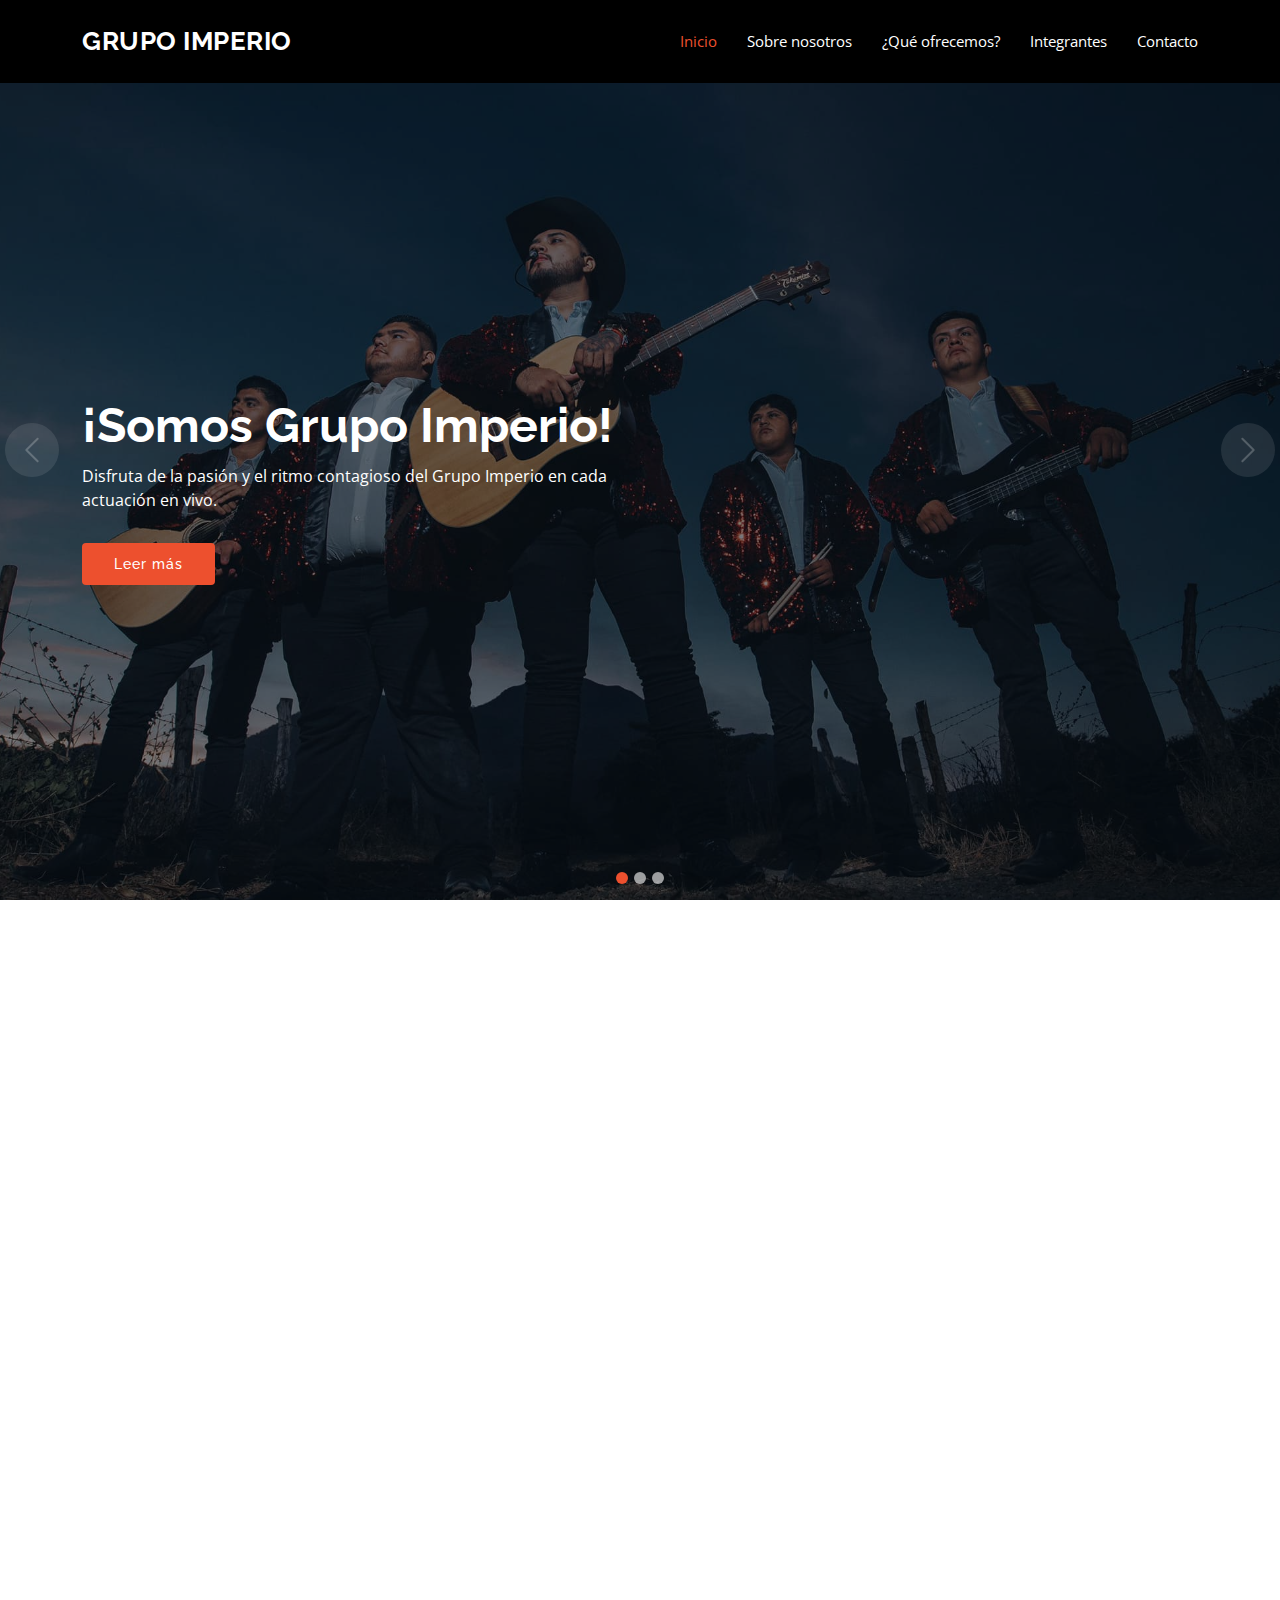
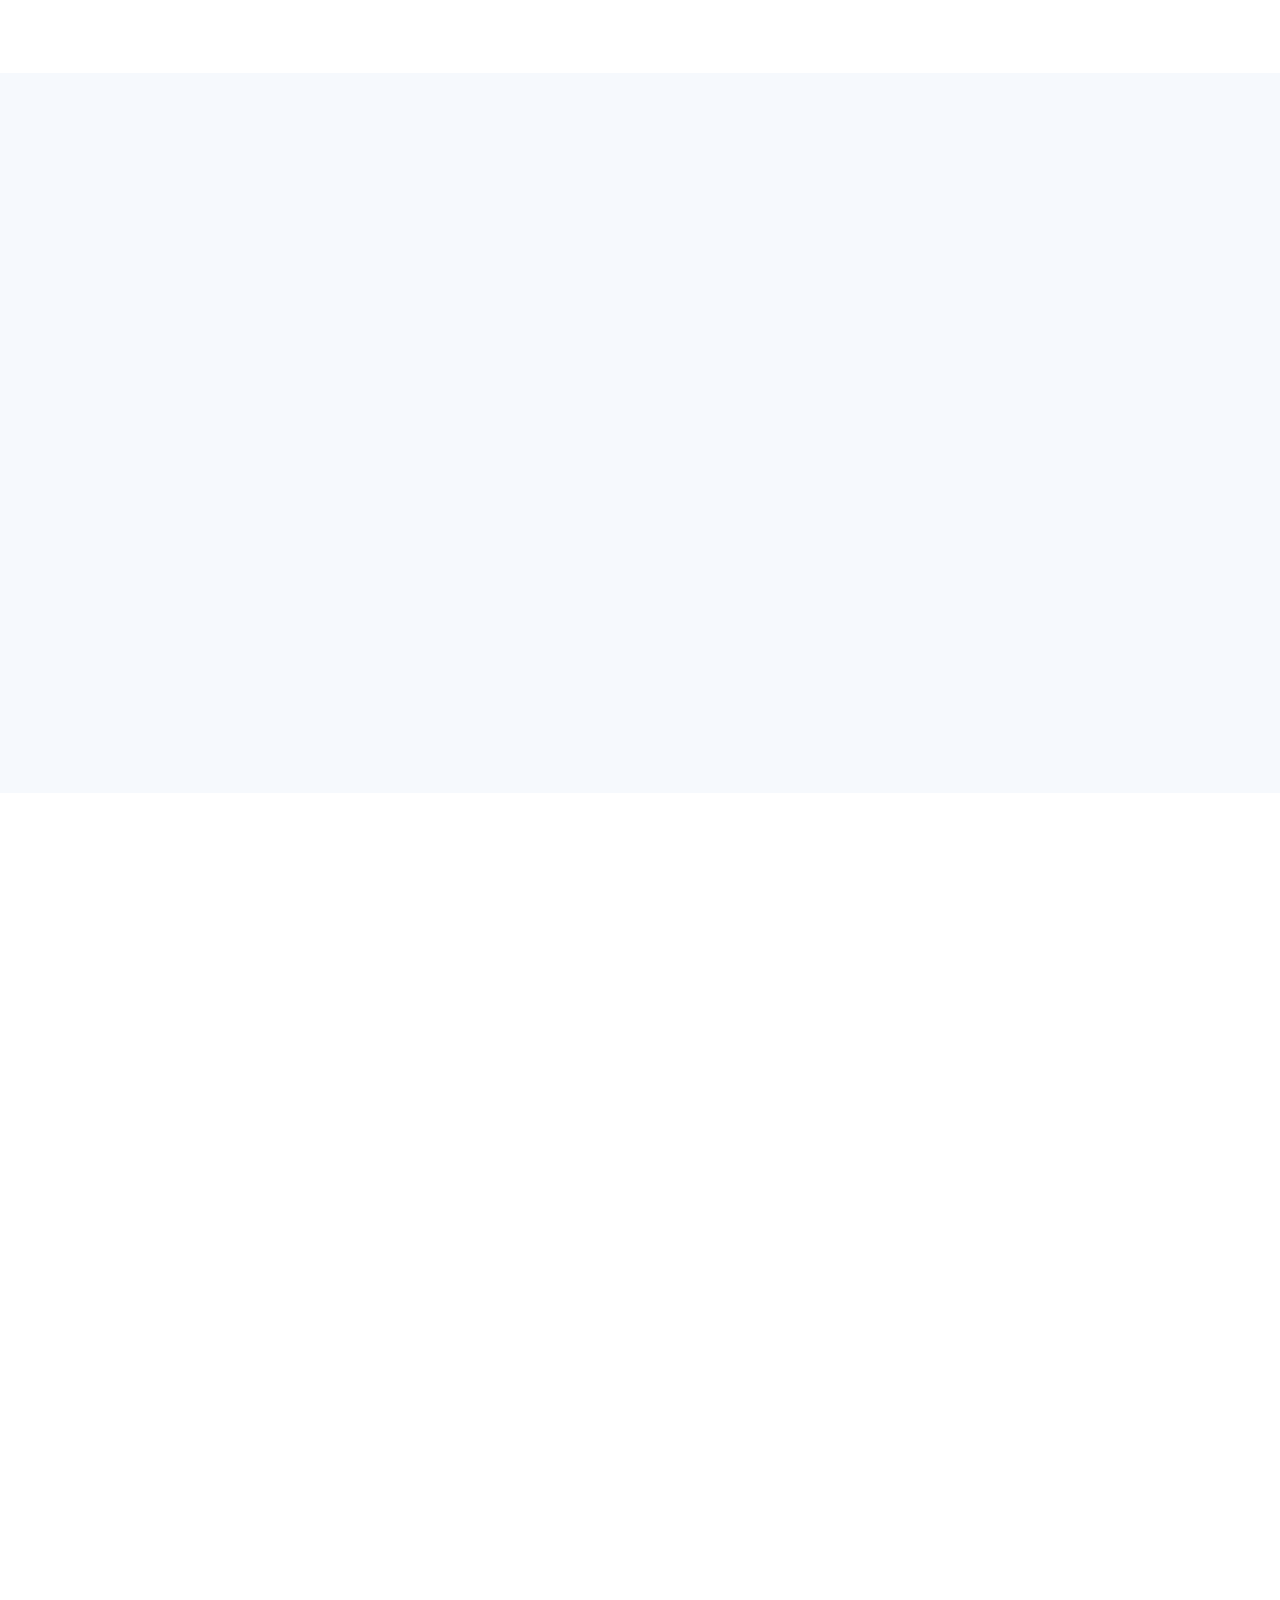
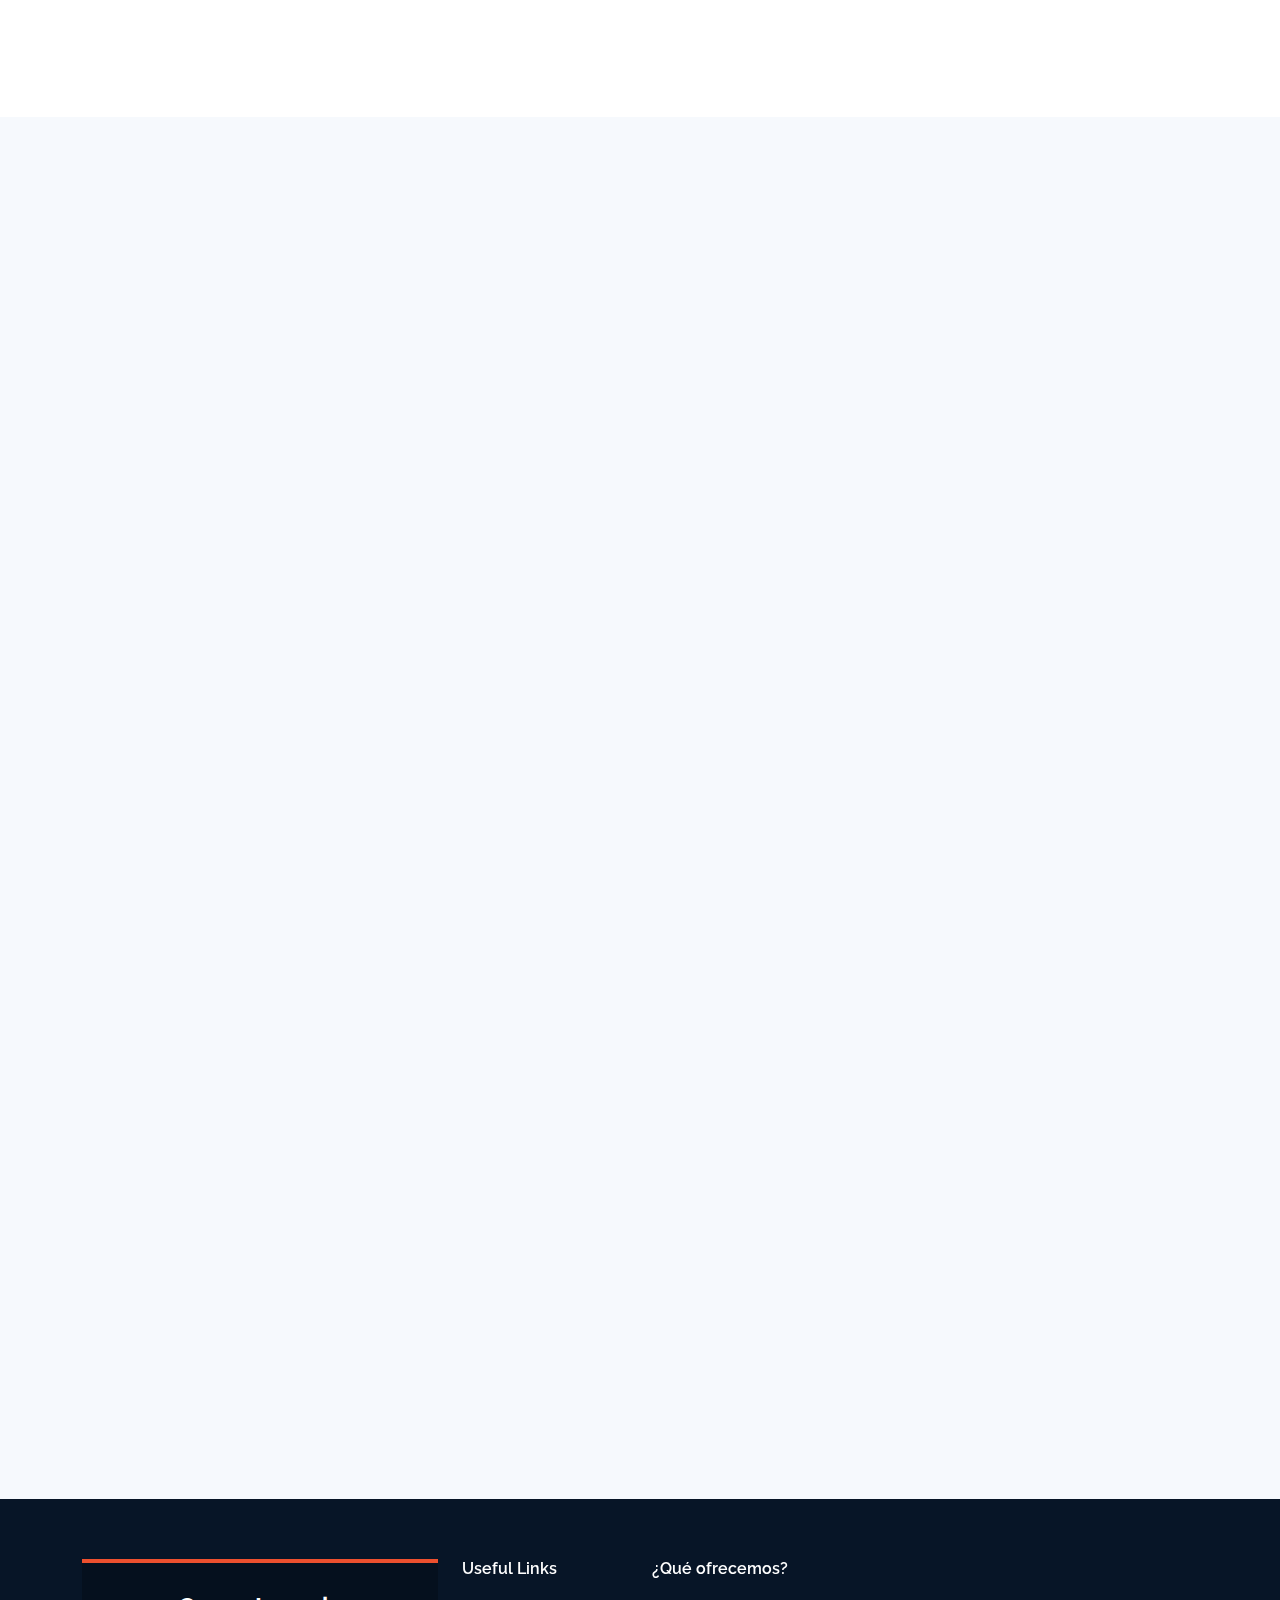
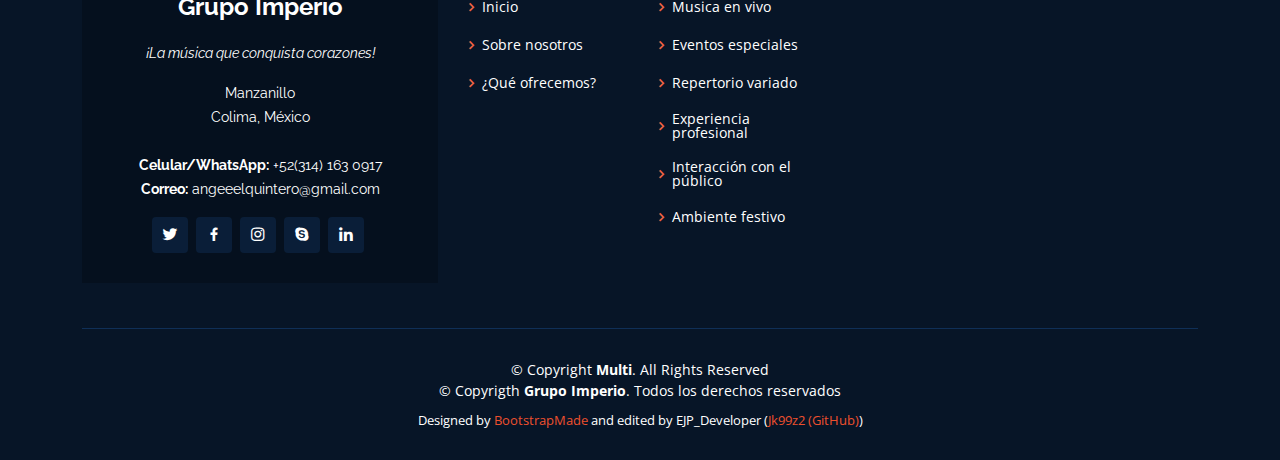
==== commit 16db3a7f: "Change to HTML" ====
--- a/index.html
+++ b/index.html
@@ -5,7 +5,7 @@
   <meta charset="utf-8">
   <meta content="width=device-width, initial-scale=1.0" name="viewport">
 
-  <title>Multi Bootstrap Template - Index</title>
+  <title>Grupo Imperio - Inicio</title>
   <meta content="" name="description">
   <meta content="" name="keywords">
 
@@ -31,7 +31,7 @@
 
   <!-- =======================================================
   * Template Name: Multi
-  * Updated: Jan 29 2024 with Bootstrap v5.3.2
+  * Updated: Jan 29 2024 with Bootstrap v5.3.2
   * Template URL: https://bootstrapmade.com/multi-responsive-bootstrap-template/
   * Author: BootstrapMade.com
   * License: https://bootstrapmade.com/license/
@@ -44,36 +44,17 @@
   <header id="header" class="fixed-top">
     <div class="container d-flex align-items-center justify-content-between">
 
-      <h1 class="logo"><a href="index.html">Multi</a></h1>
+      <h1 class="logo"><a href="index.html">GRUPO IMPERIO</a></h1>
       <!-- Uncomment below if you prefer to use an image logo -->
       <!-- <a href="index.html" class="logo"><img src="assets/img/logo.png" alt="" class="img-fluid"></a>-->
 
       <nav id="navbar" class="navbar">
         <ul>
-          <li><a class="nav-link scrollto active" href="#hero">Home</a></li>
-          <li><a class="nav-link scrollto" href="#about">About</a></li>
-          <li><a class="nav-link scrollto" href="#services">Services</a></li>
-          <li><a class="nav-link scrollto " href="#portfolio">Portfolio</a></li>
-          <li><a class="nav-link scrollto" href="#team">Team</a></li>
-          <li class="dropdown"><a href="#"><span>Drop Down</span> <i class="bi bi-chevron-down"></i></a>
-            <ul>
-              <li><a href="#">Drop Down 1</a></li>
-              <li class="dropdown"><a href="#"><span>Deep Drop Down</span> <i class="bi bi-chevron-right"></i></a>
-                <ul>
-                  <li><a href="#">Deep Drop Down 1</a></li>
-                  <li><a href="#">Deep Drop Down 2</a></li>
-                  <li><a href="#">Deep Drop Down 3</a></li>
-                  <li><a href="#">Deep Drop Down 4</a></li>
-                  <li><a href="#">Deep Drop Down 5</a></li>
-                </ul>
-              </li>
-              <li><a href="#">Drop Down 2</a></li>
-              <li><a href="#">Drop Down 3</a></li>
-              <li><a href="#">Drop Down 4</a></li>
-            </ul>
-          </li>
-          <li><a class="nav-link scrollto" href="#contact">Contact</a></li>
-          <li><a class="getstarted scrollto" href="#about">Get Started</a></li>
+          <li><a class="nav-link scrollto active" href="#hero">Inicio</a></li>
+          <li><a class="nav-link scrollto" href="#about">Sobre nosotros</a></li>
+          <li><a class="nav-link scrollto" href="#services">¿Qué ofrecemos?</a></li>
+          <li><a class="nav-link scrollto" href="#team">Integrantes</a></li>
+          <li><a class="nav-link scrollto" href="#contact">Contacto</a></li>
         </ul>
         <i class="bi bi-list mobile-nav-toggle"></i>
       </nav><!-- .navbar -->
@@ -87,15 +68,19 @@
 
       <ol class="carousel-indicators" id="hero-carousel-indicators"></ol>
 
-      <div class="carousel-inner" role="listbox">
+      <div class="carousel-inner" role="listbox" title="Carousel Inner">
+        <h2 class="animate__animated animate__fadeInDown">¡Somos <span>Grupo Imperio!</span></h2>
+        <p class="animate__animated animate__fadeInUp">Disfruta de la pasión y el ritmo contagioso del Grupo Imperio en cada actuación en vivo.</p>
+        <a href="#about" class="btn-get-started animate__animated animate__fadeInUp scrollto">Leer más</a>
+      </div>
 
         <!-- Slide 1 -->
         <div class="carousel-item active" style="background-image: url(assets/img/slide/slide-1.jpg)">
           <div class="carousel-container">
             <div class="container">
-              <h2 class="animate__animated animate__fadeInDown">Welcome to <span>Multi</span></h2>
-              <p class="animate__animated animate__fadeInUp">Ut velit est quam dolor ad a aliquid qui aliquid. Sequi ea ut et est quaerat sequi nihil ut aliquam. Occaecati alias dolorem mollitia ut. Similique ea voluptatem. Esse doloremque accusamus repellendus deleniti vel. Minus et tempore modi architecto.</p>
-              <a href="#about" class="btn-get-started animate__animated animate__fadeInUp scrollto">Read More</a>
+              <h2 class="animate__animated animate__fadeInDown">¡Somos <span>Grupo Imperio!</span></h2>
+              <p class="animate__animated animate__fadeInUp">Disfruta de la pasión y el ritmo contagioso del Grupo Imperio en cada actuación en vivo.</p>
+              <a href="#about" class="btn-get-started animate__animated animate__fadeInUp scrollto">Leer más</a>
             </div>
           </div>
         </div>
@@ -104,9 +89,9 @@
         <div class="carousel-item" style="background-image: url(assets/img/slide/slide-2.jpg)">
           <div class="carousel-container">
             <div class="container">
-              <h2 class="animate__animated animate__fadeInDown">Lorem Ipsum Dolor</h2>
-              <p class="animate__animated animate__fadeInUp">Ut velit est quam dolor ad a aliquid qui aliquid. Sequi ea ut et est quaerat sequi nihil ut aliquam. Occaecati alias dolorem mollitia ut. Similique ea voluptatem. Esse doloremque accusamus repellendus deleniti vel. Minus et tempore modi architecto.</p>
-              <a href="#about" class="btn-get-started animate__animated animate__fadeInUp scrollto">Read More</a>
+              <h2 class="animate__animated animate__fadeInDown">Unidos por la <strong>música</strong></h2>
+              <p class="animate__animated animate__fadeInUp">Conoce a los talentosos músicos que forman el corazón y alma del Grupo Imperio.</p>
+              <a href="#about" class="btn-get-started animate__animated animate__fadeInUp scrollto">Leer más</a>
             </div>
           </div>
         </div>
@@ -115,9 +100,9 @@
         <div class="carousel-item" style="background-image: url(assets/img/slide/slide-3.jpg)">
           <div class="carousel-container">
             <div class="container">
-              <h2 class="animate__animated animate__fadeInDown">Sequi ea ut et est quaerat</h2>
-              <p class="animate__animated animate__fadeInUp">Ut velit est quam dolor ad a aliquid qui aliquid. Sequi ea ut et est quaerat sequi nihil ut aliquam. Occaecati alias dolorem mollitia ut. Similique ea voluptatem. Esse doloremque accusamus repellendus deleniti vel. Minus et tempore modi architecto.</p>
-              <a href="#about" class="btn-get-started animate__animated animate__fadeInUp scrollto">Read More</a>
+              <h2 class="animate__animated animate__fadeInDown">Canciones <strong>a tu gusto</strong></h2>
+              <p class="animate__animated animate__fadeInUp">¡Pide nuestros sencillos o cualquier canción que te guste! Si no la conocemos, ¡la aprendemos para ti! Explora la versatilidad y el compromiso del Grupo Imperio con su audiencia.</p>
+              <a href="#about" class="btn-get-started animate__animated animate__fadeInUp scrollto">Leer más</a>
             </div>
           </div>
         </div>
@@ -142,29 +127,25 @@
       <div class="container" data-aos="fade-up">
 
         <div class="section-title">
-          <h2>About</h2>
-          <p>About Us</p>
+          <h2>Sobre</h2>
+          <p>Sobre nosotros</p>
         </div>
 
         <div class="row content">
           <div class="col-lg-6">
             <p>
-              Lorem ipsum dolor sit amet, consectetur adipiscing elit, sed do eiusmod tempor incididunt ut labore et dolore
-              magna aliqua.
+              Grupo Imperio es una banda de música norteña que te hará vibrar con su estilo único. Disfruta de la pasión y el ritmo contagioso de nuestras actuaciones en vivo.
             </p>
             <ul>
-              <li><i class="ri-check-double-line"></i> Ullamco laboris nisi ut aliquip ex ea commodo consequat</li>
-              <li><i class="ri-check-double-line"></i> Duis aute irure dolor in reprehenderit in voluptate velit</li>
-              <li><i class="ri-check-double-line"></i> Ullamco laboris nisi ut aliquip ex ea commodo consequat</li>
+              <li><i class="ri-check-double-line"></i> Disfruta de nuestra música auténtica y tradicional</li>
+              <li><i class="ri-check-double-line"></i> Vive la experiencia de la cultura norteña a través de nuestras canciones</li>
+              <li><i class="ri-check-double-line"></i> Baila y diviértete al ritmo de nuestros corridos y música popular del momento</li>
             </ul>
           </div>
           <div class="col-lg-6 pt-4 pt-lg-0">
             <p>
-              Ullamco laboris nisi ut aliquip ex ea commodo consequat. Duis aute irure dolor in reprehenderit in voluptate
-              velit esse cillum dolore eu fugiat nulla pariatur. Excepteur sint occaecat cupidatat non proident, sunt in
-              culpa qui officia deserunt mollit anim id est laborum.
+              Grupo Imperio te ofrece una experiencia musical única. Nuestro compromiso es brindarte momentos inolvidables llenos de alegría y tradición. ¡Únete a nosotros y disfruta de la música norteña en su máxima expresión!
             </p>
-            <a href="#" class="btn-learn-more">Learn More</a>
           </div>
         </div>
 
@@ -180,36 +161,36 @@
           <div class="col-lg-3 col-md-6 d-md-flex align-items-md-stretch">
             <div class="count-box">
               <i class="bi bi-emoji-smile"></i>
-              <span data-purecounter-start="0" data-purecounter-end="232" data-purecounter-duration="1" class="purecounter"></span>
-              <p><strong>Happy Clients</strong> consequuntur quae qui deca rode</p>
-              <a href="#">Find out more &raquo;</a>
+              <span data-purecounter-start="0" data-purecounter-end="1500" data-purecounter-duration="1" class="purecounter"></span>
+              <p><strong>Más de 1,500 seguidores</strong> en nuestra página de Facebook</p>
+              <a href="#">Ver más &raquo;</a>
             </div>
           </div>
 
           <div class="col-lg-3 col-md-6 d-md-flex align-items-md-stretch">
             <div class="count-box">
               <i class="bi bi-journal-richtext"></i>
-              <span data-purecounter-start="0" data-purecounter-end="521" data-purecounter-duration="1" class="purecounter"></span>
-              <p><strong>Projects</strong> adipisci atque cum quia aut numquam delectus</p>
-              <a href="#">Find out more &raquo;</a>
+              <span data-purecounter-start="0" data-purecounter-end="100" data-purecounter-duration="1" class="purecounter"></span>
+              <p><strong>Más de 100 eventos</strong> a los que hemos asistido, ¡y seguimos con muchas recomendaciones!</p>
+              <a href="#">Ver más &raquo;</a>
             </div>
           </div>
 
           <div class="col-lg-3 col-md-6 d-md-flex align-items-md-stretch">
             <div class="count-box">
               <i class="bi bi-headset"></i>
-              <span data-purecounter-start="0" data-purecounter-end="1463" data-purecounter-duration="1" class="purecounter"></span>
-              <p><strong>Hours Of Support</strong> aut commodi quaerat. Aliquam ratione</p>
-              <a href="#">Find out more &raquo;</a>
+              <span data-purecounter-start="0" data-purecounter-end="5000" data-purecounter-duration="1" class="purecounter"></span>
+              <p><strong>¡Más de 5,000 escuchas</strong> en <strong>Spotify!</strong></p>
+              <a href="#">Ver más &raquo;</a>
             </div>
           </div>
 
           <div class="col-lg-3 col-md-6 d-md-flex align-items-md-stretch">
             <div class="count-box">
               <i class="bi bi-people"></i>
-              <span data-purecounter-start="0" data-purecounter-end="15" data-purecounter-duration="1" class="purecounter"></span>
-              <p><strong>Hard Workers</strong> rerum asperiores dolor molestiae doloribu</p>
-              <a href="#">Find out more &raquo;</a>
+              <span data-purecounter-start="0" data-purecounter-end="5" data-purecounter-duration="1" class="purecounter"></span>
+              <p><strong>Músicos apasionados</strong> listos para darlo todo</p>
+              <a href="#">Ver más &raquo;</a>
             </div>
           </div>
 
@@ -224,47 +205,49 @@
 
         <div class="row">
 
-          <div class="col-lg-5 align-items-stretch video-box" style='background-image: url("assets/img/why-us.jpg");' data-aos="zoom-in" data-aos-delay="100">
-            <a href="https://www.youtube.com/watch?v=jDDaplaOz7Q" class="venobox play-btn mb-4" data-vbtype="video" data-autoplay="true"></a>
-          </div>
+          <!-- <div class="col-lg-5 align-items-stretch video-box" style='background-image: url("assets/img/why-us.jpg");' data-aos="zoom-in" data-aos-delay="100">
+            <a href="https://www" class="venobox play-btn mb-4" data-vbtype="video" data-autoplay="true"></a>
+          </div> -->
+          <iframe class="col-lg-5 align-items-stretch vide-box" width="600" height="450" src="https://www.youtube.com/embed/TUTJkn6cCJs?si=Dk99UgjcOUz-DfmS" title="YouTube video player" frameborder="0" allow="accelerometer; autoplay; clipboard-write; encrypted-media; gyroscope; picture-in-picture; web-share" allowfullscreen></iframe>
 
           <div class="col-lg-7 d-flex flex-column justify-content-center align-items-stretch">
 
             <div class="content">
-              <h3>Eum ipsam laborum deleniti <strong>velit pariatur architecto</strong></h3>
+              <h3>¡Visita nuestro <strong>canal de YouTube!</strong></h3>
               <p>
-                Lorem ipsum dolor sit amet, consectetur adipiscing elit, sed do eiusmod tempor incididunt ut labore et dolore magna aliqua. Duis aute irure dolor in reprehenderit
+                ¡Disfruta de nuestras actuaciones en vivo y de los videos musicales de nuestras canciones más populares! ¡Suscríbete y no te pierdas de nada!
               </p>
             </div>
 
             <div class="accordion-list">
               <ul>
                 <li>
-                  <a data-bs-toggle="collapse" class="collapse" data-bs-target="#accordion-list-1"><span>01</span> Non consectetur a erat nam at lectus urna duis? <i class="bx bx-chevron-down icon-show"></i><i class="bx bx-chevron-up icon-close"></i></a>
-                  <div id="accordion-list-1" class="collapse show" data-bs-parent=".accordion-list">
-                    <p>
-                      Feugiat pretium nibh ipsum consequat. Tempus iaculis urna id volutpat lacus laoreet non curabitur gravida. Venenatis lectus magna fringilla urna porttitor rhoncus dolor purus non.
-                    </p>
-                  </div>
-                </li>
-
-                <li>
-                  <a data-bs-toggle="collapse" data-bs-target="#accordion-list-2" class="collapsed"><span>02</span> Feugiat scelerisque varius morbi enim nunc? <i class="bx bx-chevron-down icon-show"></i><i class="bx bx-chevron-up icon-close"></i></a>
-                  <div id="accordion-list-2" class="collapse" data-bs-parent=".accordion-list">
-                    <p>
-                      Dolor sit amet consectetur adipiscing elit pellentesque habitant morbi. Id interdum velit laoreet id donec ultrices. Fringilla phasellus faucibus scelerisque eleifend donec pretium. Est pellentesque elit ullamcorper dignissim. Mauris ultrices eros in cursus turpis massa tincidunt dui.
-                    </p>
-                  </div>
-                </li>
-
-                <li>
-                  <a data-bs-toggle="collapse" data-bs-target="#accordion-list-3" class="collapsed"><span>03</span> Dolor sit amet consectetur adipiscing elit? <i class="bx bx-chevron-down icon-show"></i><i class="bx bx-chevron-up icon-close"></i></a>
-                  <div id="accordion-list-3" class="collapse" data-bs-parent=".accordion-list">
-                    <p>
-                      Eleifend mi in nulla posuere sollicitudin aliquam ultrices sagittis orci. Faucibus pulvinar elementum integer enim. Sem nulla pharetra diam sit amet nisl suscipit. Rutrum tellus pellentesque eu tincidunt. Lectus urna duis convallis convallis tellus. Urna molestie at elementum eu facilisis sed odio morbi quis
-                    </p>
-                  </div>
-                </li>
+                  <li>
+                    <a data-bs-toggle="collapse" class="collapse" data-bs-target="#accordion-list-1"><span>01</span> Conoce más sobre nuestro grupo musical <i class="bx bx-chevron-down icon-show"></i><i class="bx bx-chevron-up icon-close"></i></a>
+                    <div id="accordion-list-1" class="collapse show" data-bs-parent=".accordion-list">
+                      <p>
+                        Somos un grupo musical apasionado por la música en vivo y las actuaciones. Nuestro objetivo es brindar entretenimiento de calidad y hacer que cada evento sea inolvidable para nuestros seguidores. ¡Únete a nosotros y disfruta de nuestra música en vivo!
+                      </p>
+                    </div>
+                  </li>
+
+                  <li>
+                    <a data-bs-toggle="collapse" data-bs-target="#accordion-list-2" class="collapsed"><span>02</span> Descubre nuestra trayectoria y experiencia musical <i class="bx bx-chevron-down icon-show"></i><i class="bx bx-chevron-up icon-close"></i></a>
+                    <div id="accordion-list-2" class="collapse" data-bs-parent=".accordion-list">
+                      <p>
+                        Con años de experiencia en la industria musical, hemos participado en numerosos eventos y hemos acumulado un amplio repertorio de canciones. Nuestro compromiso es brindar un espectáculo de calidad y hacer que cada presentación sea única y memorable. ¡Ven y descubre nuestra trayectoria musical!
+                      </p>
+                    </div>
+                  </li>
+
+                  <li>
+                    <a data-bs-toggle="collapse" data-bs-target="#accordion-list-3" class="collapsed"><span>03</span> Únete a nuestra comunidad de seguidores y fans <i class="bx bx-chevron-down icon-show"></i><i class="bx bx-chevron-up icon-close"></i></a>
+                    <div id="accordion-list-3" class="collapse" data-bs-parent=".accordion-list">
+                      <p>
+                        Valoramos a nuestros seguidores y fans, y nos encanta interactuar con ellos. Únete a nuestra comunidad en las redes sociales para estar al tanto de nuestras últimas noticias, actuaciones y lanzamientos de música. ¡Sé parte de nuestra familia musical!
+                      </p>
+                    </div>
+                  </li>
 
               </ul>
             </div>
@@ -281,56 +264,56 @@
       <div class="container" data-aos="fade-up">
 
         <div class="section-title">
-          <h2>Services</h2>
-          <p>Check our Services</p>
+          <h2>Servicios</h2>
+          <p>¿Qué ofrece Grupo Imperio?</p>
         </div>
 
         <div class="row">
           <div class="col-lg-4 col-md-6 d-flex align-items-stretch" data-aos="zoom-in" data-aos-delay="100">
             <div class="icon-box">
-              <div class="icon"><i class="bx bxl-dribbble"></i></div>
-              <h4><a href="">Lorem Ipsum</a></h4>
-              <p>Voluptatum deleniti atque corrupti quos dolores et quas molestias excepturi</p>
+              <div class="icon"><i class="bx bx-music"></i></div>
+              <h4><a href="">Música en Vivo</a></h4>
+              <p>Disfruta de nuestras actuaciones en vivo con auténtica música norteña</p>
             </div>
           </div>
 
           <div class="col-lg-4 col-md-6 d-flex align-items-stretch mt-4 mt-md-0" data-aos="zoom-in" data-aos-delay="200">
             <div class="icon-box">
-              <div class="icon"><i class="bx bx-file"></i></div>
-              <h4><a href="">Sed ut perspiciatis</a></h4>
-              <p>Duis aute irure dolor in reprehenderit in voluptate velit esse cillum dolore</p>
+              <div class="icon"><i class="bx bx-calendar-event"></i></div>
+              <h4><a href="">Eventos Especiales</a></h4>
+              <p>Acompañamos tus eventos especiales como bodas, quinceañeras y fiestas</p>
             </div>
           </div>
 
           <div class="col-lg-4 col-md-6 d-flex align-items-stretch mt-4 mt-lg-0" data-aos="zoom-in" data-aos-delay="300">
             <div class="icon-box">
-              <div class="icon"><i class="bx bx-tachometer"></i></div>
-              <h4><a href="">Magni Dolores</a></h4>
-              <p>Excepteur sint occaecat cupidatat non proident, sunt in culpa qui officia</p>
+              <div class="icon"><i class="bx bx-music"></i></div>
+              <h4><a href="">Repertorio Variado</a></h4>
+              <p>Contamos con un amplio repertorio de canciones norteñas para todos los gustos</p>
             </div>
           </div>
 
           <div class="col-lg-4 col-md-6 d-flex align-items-stretch mt-4" data-aos="zoom-in" data-aos-delay="100">
             <div class="icon-box">
-              <div class="icon"><i class="bx bx-world"></i></div>
-              <h4><a href="">Nemo Enim</a></h4>
-              <p>At vero eos et accusamus et iusto odio dignissimos ducimus qui blanditiis</p>
+              <div class="icon"><i class="bx bx-briefcase"></i></div>
+              <h4><a href="">Experiencia Profesional</a></h4>
+              <p>Con años de experiencia en la industria musical, brindamos un espectáculo de calidad</p>
             </div>
           </div>
 
           <div class="col-lg-4 col-md-6 d-flex align-items-stretch mt-4" data-aos="zoom-in" data-aos-delay="200">
             <div class="icon-box">
-              <div class="icon"><i class="bx bx-slideshow"></i></div>
-              <h4><a href="">Dele cardo</a></h4>
-              <p>Quis consequatur saepe eligendi voluptatem consequatur dolor consequuntur</p>
+              <div class="icon"><i class="bx bx-user"></i></div>
+              <h4><a href="">Interacción con el Público</a></h4>
+              <p>Nos encanta interactuar con nuestro público y hacer que cada presentación sea única</p>
             </div>
           </div>
 
           <div class="col-lg-4 col-md-6 d-flex align-items-stretch mt-4" data-aos="zoom-in" data-aos-delay="300">
             <div class="icon-box">
-              <div class="icon"><i class="bx bx-arch"></i></div>
-              <h4><a href="">Divera don</a></h4>
-              <p>Modi nostrum vel laborum. Porro fugit error sit minus sapiente sit aspernatur</p>
+              <div class="icon"><i class="bx bx-music"></i></div>
+              <h4><a href="">Ambiente Festivo</a></h4>
+              <p>Crearemos un ambiente festivo y animado en tus eventos con nuestra música</p>
             </div>
           </div>
 
@@ -338,238 +321,14 @@
 
       </div>
     </section><!-- End Services Section -->
-
-    <!-- ======= Testimonials Section ======= -->
-    <section id="testimonials" class="testimonials section-bg">
-      <div class="container" data-aos="fade-up">
-
-        <div class="section-title">
-          <h2>Testimonials</h2>
-          <p>Testimonials</p>
-        </div>
-
-        <div class="testimonials-slider swiper" data-aos="fade-up" data-aos-delay="100">
-          <div class="swiper-wrapper">
-
-            <div class="swiper-slide">
-              <div class="testimonial-wrap">
-                <div class="testimonial-item">
-                  <img src="assets/img/testimonials/testimonials-1.jpg" class="testimonial-img" alt="">
-                  <h3>Saul Goodman</h3>
-                  <h4>Ceo &amp; Founder</h4>
-                  <p>
-                    <i class="bx bxs-quote-alt-left quote-icon-left"></i>
-                    Proin iaculis purus consequat sem cure digni ssim donec porttitora entum suscipit rhoncus. Accusantium quam, ultricies eget id, aliquam eget nibh et. Maecen aliquam, risus at semper.
-                    <i class="bx bxs-quote-alt-right quote-icon-right"></i>
-                  </p>
-                </div>
-              </div>
-            </div><!-- End testimonial item -->
-
-            <div class="swiper-slide">
-              <div class="testimonial-wrap">
-                <div class="testimonial-item">
-                  <img src="assets/img/testimonials/testimonials-2.jpg" class="testimonial-img" alt="">
-                  <h3>Sara Wilsson</h3>
-                  <h4>Designer</h4>
-                  <p>
-                    <i class="bx bxs-quote-alt-left quote-icon-left"></i>
-                    Export tempor illum tamen malis malis eram quae irure esse labore quem cillum quid cillum eram malis quorum velit fore eram velit sunt aliqua noster fugiat irure amet legam anim culpa.
-                    <i class="bx bxs-quote-alt-right quote-icon-right"></i>
-                  </p>
-                </div>
-              </div>
-            </div><!-- End testimonial item -->
-
-            <div class="swiper-slide">
-              <div class="testimonial-wrap">
-                <div class="testimonial-item">
-                  <img src="assets/img/testimonials/testimonials-3.jpg" class="testimonial-img" alt="">
-                  <h3>Jena Karlis</h3>
-                  <h4>Store Owner</h4>
-                  <p>
-                    <i class="bx bxs-quote-alt-left quote-icon-left"></i>
-                    Enim nisi quem export duis labore cillum quae magna enim sint quorum nulla quem veniam duis minim tempor labore quem eram duis noster aute amet eram fore quis sint minim.
-                    <i class="bx bxs-quote-alt-right quote-icon-right"></i>
-                  </p>
-                </div>
-              </div>
-            </div><!-- End testimonial item -->
-
-            <div class="swiper-slide">
-              <div class="testimonial-wrap">
-                <div class="testimonial-item">
-                  <img src="assets/img/testimonials/testimonials-4.jpg" class="testimonial-img" alt="">
-                  <h3>Matt Brandon</h3>
-                  <h4>Freelancer</h4>
-                  <p>
-                    <i class="bx bxs-quote-alt-left quote-icon-left"></i>
-                    Fugiat enim eram quae cillum dolore dolor amet nulla culpa multos export minim fugiat minim velit minim dolor enim duis veniam ipsum anim magna sunt elit fore quem dolore labore illum veniam.
-                    <i class="bx bxs-quote-alt-right quote-icon-right"></i>
-                  </p>
-                </div>
-              </div>
-            </div><!-- End testimonial item -->
-
-            <div class="swiper-slide">
-              <div class="testimonial-wrap">
-                <div class="testimonial-item">
-                  <img src="assets/img/testimonials/testimonials-5.jpg" class="testimonial-img" alt="">
-                  <h3>John Larson</h3>
-                  <h4>Entrepreneur</h4>
-                  <p>
-                    <i class="bx bxs-quote-alt-left quote-icon-left"></i>
-                    Quis quorum aliqua sint quem legam fore sunt eram irure aliqua veniam tempor noster veniam enim culpa labore duis sunt culpa nulla illum cillum fugiat legam esse veniam culpa fore nisi cillum quid.
-                    <i class="bx bxs-quote-alt-right quote-icon-right"></i>
-                  </p>
-                </div>
-              </div>
-            </div><!-- End testimonial item -->
-
-          </div>
-          <div class="swiper-pagination"></div>
-        </div>
-
-      </div>
-    </section><!-- End Testimonials Section -->
-
-    <!-- ======= Cta Section ======= -->
-    <section id="cta" class="cta">
-      <div class="container" data-aos="zoom-in">
-
-        <div class="text-center">
-          <h3>Call To Action</h3>
-          <p> Duis aute irure dolor in reprehenderit in voluptate velit esse cillum dolore eu fugiat nulla pariatur. Excepteur sint occaecat cupidatat non proident, sunt in culpa qui officia deserunt mollit anim id est laborum.</p>
-          <a class="cta-btn" href="#">Call To Action</a>
-        </div>
-
-      </div>
-    </section><!-- End Cta Section -->
-
-    <!-- ======= Portfolio Section ======= -->
-    <section id="portfolio" class="portfolio">
-      <div class="container" data-aos="fade-up">
-
-        <div class="section-title">
-          <h2>Portfolio</h2>
-          <p>Check our Portfolio</p>
-        </div>
-
-        <div class="row" data-aos="fade-up" data-aos-delay="100">
-          <div class="col-lg-12 d-flex justify-content-center">
-            <ul id="portfolio-flters">
-              <li data-filter="*" class="filter-active">All</li>
-              <li data-filter=".filter-app">App</li>
-              <li data-filter=".filter-card">Card</li>
-              <li data-filter=".filter-web">Web</li>
-            </ul>
-          </div>
-        </div>
-
-        <div class="row portfolio-container" data-aos="fade-up" data-aos-delay="200">
-
-          <div class="col-lg-4 col-md-6 portfolio-item filter-app">
-            <img src="assets/img/portfolio/portfolio-1.jpg" class="img-fluid" alt="">
-            <div class="portfolio-info">
-              <h4>App 1</h4>
-              <p>App</p>
-              <a href="assets/img/portfolio/portfolio-1.jpg" data-gallery="portfolioGallery" class="portfolio-lightbox preview-link" title="App 1"><i class="bx bx-plus"></i></a>
-              <a href="portfolio-details.html" class="details-link" title="More Details"><i class="bx bx-link"></i></a>
-            </div>
-          </div>
-
-          <div class="col-lg-4 col-md-6 portfolio-item filter-web">
-            <img src="assets/img/portfolio/portfolio-2.jpg" class="img-fluid" alt="">
-            <div class="portfolio-info">
-              <h4>Web 3</h4>
-              <p>Web</p>
-              <a href="assets/img/portfolio/portfolio-2.jpg" data-gallery="portfolioGallery" class="portfolio-lightbox preview-link" title="Web 3"><i class="bx bx-plus"></i></a>
-              <a href="portfolio-details.html" class="details-link" title="More Details"><i class="bx bx-link"></i></a>
-            </div>
-          </div>
-
-          <div class="col-lg-4 col-md-6 portfolio-item filter-app">
-            <img src="assets/img/portfolio/portfolio-3.jpg" class="img-fluid" alt="">
-            <div class="portfolio-info">
-              <h4>App 2</h4>
-              <p>App</p>
-              <a href="assets/img/portfolio/portfolio-3.jpg" data-gallery="portfolioGallery" class="portfolio-lightbox preview-link" title="App 2"><i class="bx bx-plus"></i></a>
-              <a href="portfolio-details.html" class="details-link" title="More Details"><i class="bx bx-link"></i></a>
-            </div>
-          </div>
-
-          <div class="col-lg-4 col-md-6 portfolio-item filter-card">
-            <img src="assets/img/portfolio/portfolio-4.jpg" class="img-fluid" alt="">
-            <div class="portfolio-info">
-              <h4>Card 2</h4>
-              <p>Card</p>
-              <a href="assets/img/portfolio/portfolio-4.jpg" data-gallery="portfolioGallery" class="portfolio-lightbox preview-link" title="Card 2"><i class="bx bx-plus"></i></a>
-              <a href="portfolio-details.html" class="details-link" title="More Details"><i class="bx bx-link"></i></a>
-            </div>
-          </div>
-
-          <div class="col-lg-4 col-md-6 portfolio-item filter-web">
-            <img src="assets/img/portfolio/portfolio-5.jpg" class="img-fluid" alt="">
-            <div class="portfolio-info">
-              <h4>Web 2</h4>
-              <p>Web</p>
-              <a href="assets/img/portfolio/portfolio-5.jpg" data-gallery="portfolioGallery" class="portfolio-lightbox preview-link" title="Web 2"><i class="bx bx-plus"></i></a>
-              <a href="portfolio-details.html" class="details-link" title="More Details"><i class="bx bx-link"></i></a>
-            </div>
-          </div>
-
-          <div class="col-lg-4 col-md-6 portfolio-item filter-app">
-            <img src="assets/img/portfolio/portfolio-6.jpg" class="img-fluid" alt="">
-            <div class="portfolio-info">
-              <h4>App 3</h4>
-              <p>App</p>
-              <a href="assets/img/portfolio/portfolio-6.jpg" data-gallery="portfolioGallery" class="portfolio-lightbox preview-link" title="App 3"><i class="bx bx-plus"></i></a>
-              <a href="portfolio-details.html" class="details-link" title="More Details"><i class="bx bx-link"></i></a>
-            </div>
-          </div>
-
-          <div class="col-lg-4 col-md-6 portfolio-item filter-card">
-            <img src="assets/img/portfolio/portfolio-7.jpg" class="img-fluid" alt="">
-            <div class="portfolio-info">
-              <h4>Card 1</h4>
-              <p>Card</p>
-              <a href="assets/img/portfolio/portfolio-7.jpg" data-gallery="portfolioGallery" class="portfolio-lightbox preview-link" title="Card 1"><i class="bx bx-plus"></i></a>
-              <a href="portfolio-details.html" class="details-link" title="More Details"><i class="bx bx-link"></i></a>
-            </div>
-          </div>
-
-          <div class="col-lg-4 col-md-6 portfolio-item filter-card">
-            <img src="assets/img/portfolio/portfolio-8.jpg" class="img-fluid" alt="">
-            <div class="portfolio-info">
-              <h4>Card 3</h4>
-              <p>Card</p>
-              <a href="assets/img/portfolio/portfolio-8.jpg" data-gallery="portfolioGallery" class="portfolio-lightbox preview-link" title="Card 3"><i class="bx bx-plus"></i></a>
-              <a href="portfolio-details.html" class="details-link" title="More Details"><i class="bx bx-link"></i></a>
-            </div>
-          </div>
-
-          <div class="col-lg-4 col-md-6 portfolio-item filter-web">
-            <img src="assets/img/portfolio/portfolio-9.jpg" class="img-fluid" alt="">
-            <div class="portfolio-info">
-              <h4>Web 3</h4>
-              <p>Web</p>
-              <a href="assets/img/portfolio/portfolio-9.jpg" data-gallery="portfolioGallery" class="portfolio-lightbox preview-link" title="Web 3"><i class="bx bx-plus"></i></a>
-              <a href="portfolio-details.html" class="details-link" title="More Details"><i class="bx bx-link"></i></a>
-            </div>
-          </div>
-
-        </div>
-
-      </div>
-    </section><!-- End Portfolio Section -->
-
+    
     <!-- ======= Team Section ======= -->
     <section id="team" class="team section-bg">
       <div class="container" data-aos="fade-up">
 
-        <div class="section-title">
-          <h2>Team</h2>
-          <p>Check our Team</p>
+      <div class="section-title">
+          <h2>Integrantes</h2>
+          <p>¡Conócenos!</p>
         </div>
 
         <div class="row">
@@ -579,14 +338,12 @@
               <img src="assets/img/team/team-1.jpg" class="img-fluid" alt="">
               <div class="member-info">
                 <div class="member-info-content">
-                  <h4>Walter White</h4>
-                  <span>Chief Executive Officer</span>
+                  <h4>Ángel Quintero</h4>
+                  <span>Primera voz</span>
                 </div>
                 <div class="social">
-                  <a href=""><i class="bi bi-twitter"></i></a>
                   <a href=""><i class="bi bi-facebook"></i></a>
                   <a href=""><i class="bi bi-instagram"></i></a>
-                  <a href=""><i class="bi bi-linkedin"></i></a>
                 </div>
               </div>
             </div>
@@ -597,14 +354,12 @@
               <img src="assets/img/team/team-2.jpg" class="img-fluid" alt="">
               <div class="member-info">
                 <div class="member-info-content">
-                  <h4>Sarah Jhonson</h4>
-                  <span>Product Manager</span>
+                  <h4>Alexis Martínez</h4>
+                  <span>Armonía</span>
                 </div>
                 <div class="social">
-                  <a href=""><i class="bi bi-twitter"></i></a>
                   <a href=""><i class="bi bi-facebook"></i></a>
                   <a href=""><i class="bi bi-instagram"></i></a>
-                  <a href=""><i class="bi bi-linkedin"></i></a>
                 </div>
               </div>
             </div>
@@ -615,14 +370,12 @@
               <img src="assets/img/team/team-3.jpg" class="img-fluid" alt="">
               <div class="member-info">
                 <div class="member-info-content">
-                  <h4>William Anderson</h4>
-                  <span>CTO</span>
+                  <h4>Eduardo Contreras</h4>
+                  <span>Bajo y voz</span>
                 </div>
                 <div class="social">
-                  <a href=""><i class="bi bi-twitter"></i></a>
                   <a href=""><i class="bi bi-facebook"></i></a>
                   <a href=""><i class="bi bi-instagram"></i></a>
-                  <a href=""><i class="bi bi-linkedin"></i></a>
                 </div>
               </div>
             </div>
@@ -633,164 +386,45 @@
               <img src="assets/img/team/team-4.jpg" class="img-fluid" alt="">
               <div class="member-info">
                 <div class="member-info-content">
-                  <h4>Amanda Jepson</h4>
-                  <span>Accountant</span>
+                  <h4>Juan Castillo</h4>
+                  <span>Baterista</span>
                 </div>
                 <div class="social">
-                  <a href=""><i class="bi bi-twitter"></i></a>
                   <a href=""><i class="bi bi-facebook"></i></a>
                   <a href=""><i class="bi bi-instagram"></i></a>
-                  <a href=""><i class="bi bi-linkedin"></i></a>
-                </div>
-              </div>
-            </div>
-          </div>
+                </div>
+              </div>
+            </div>
+          </div>
+
+          <!-- Add another member-->
+          <div class="col-xl-3 col-lg-4 col-md-6" data-wow-delay="0.3s">
+            <div class="member" data-aos="zoom-in" data-aos-delay="400">
+              <img src="assets/img/team/team-5.jpg" class="img-fluid" alt="">
+              <div class="member-info">
+                <div class="member-info-content">
+                  <h4>Kristopher Armenta</h4>
+                  <span>Acordeon</span>
+                </div>
+                <div class="social">
+                  <a href=""><i class="bi bi-facebook"></i></a>
+                  <a href=""><i class="bi bi-instagram"></i></a>
+                </div>
+              </div>
+            </div>
 
         </div>
 
       </div>
     </section><!-- End Team Section -->
-
-    <!-- ======= Pricing Section ======= -->
-    <section id="pricing" class="pricing">
-      <div class="container" data-aos="fade-up">
-
-        <div class="section-title">
-          <h2>Pricing</h2>
-          <p>Our Competing Prices</p>
-        </div>
-
-        <div class="row align-items-center">
-
-          <div class="col-lg-4">
-            <div class="box" data-aos="zoom-in" data-aos-delay="100">
-              <h3>Free</h3>
-              <h4>$0<span>per month</span></h4>
-              <ul>
-                <li><i class="bx bx-check"></i> Quam adipiscing vitae proin</li>
-                <li><i class="bx bx-check"></i> Nec feugiat nisl pretium</li>
-                <li><i class="bx bx-check"></i> Nulla at volutpat diam uteera</li>
-                <li class="na"><i class="bx bx-x"></i> <span>Pharetra massa massa ultricies</span></li>
-                <li class="na"><i class="bx bx-x"></i> <span>Massa ultricies mi quis hendrerit</span></li>
-              </ul>
-              <a href="#" class="get-started-btn">Get Started</a>
-            </div>
-          </div>
-
-          <div class="col-lg-4">
-            <div class="box featured" data-aos="zoom-in" data-aos-delay="100">
-              <h3>Business</h3>
-              <h4>$29<span>per month</span></h4>
-              <ul>
-                <li><i class="bx bx-check"></i> Quam adipiscing vitae proin</li>
-                <li><i class="bx bx-check"></i> Nec feugiat nisl pretium</li>
-                <li><i class="bx bx-check"></i> Nulla at volutpat diam uteera</li>
-                <li><i class="bx bx-check"></i> Pharetra massa massa ultricies</li>
-                <li><i class="bx bx-check"></i> Massa ultricies mi quis hendrerit</li>
-              </ul>
-              <a href="#" class="get-started-btn">Get Started</a>
-            </div>
-          </div>
-
-          <div class="col-lg-4">
-            <div class="box" data-aos="zoom-in" data-aos-delay="100">
-              <h3>Developer</h3>
-              <h4>$49<span>per month</span></h4>
-              <ul>
-                <li><i class="bx bx-check"></i> Quam adipiscing vitae proin</li>
-                <li><i class="bx bx-check"></i> Nec feugiat nisl pretium</li>
-                <li><i class="bx bx-check"></i> Nulla at volutpat diam uteera</li>
-                <li><i class="bx bx-check"></i> Pharetra massa massa ultricies</li>
-                <li><i class="bx bx-check"></i> Massa ultricies mi quis hendrerit</li>
-              </ul>
-              <a href="#" class="get-started-btn">Get Started</a>
-            </div>
-          </div>
-
-        </div>
-
-      </div>
-    </section><!-- End Pricing Section -->
-
-    <!-- ======= Frequently Asked Questions Section ======= -->
-    <section id="faq" class="faq">
-      <div class="container" data-aos="fade-up">
-
-        <div class="section-title">
-          <h2>F.A.Q</h2>
-          <p>Frequently Asked Questions</p>
-        </div>
-
-        <div class="row faq-item d-flex align-items-stretch" data-aos="fade-up" data-aos-delay="100">
-          <div class="col-lg-5">
-            <i class="bx bx-help-circle"></i>
-            <h4>Non consectetur a erat nam at lectus urna duis?</h4>
-          </div>
-          <div class="col-lg-7">
-            <p>
-              Feugiat pretium nibh ipsum consequat. Tempus iaculis urna id volutpat lacus laoreet non curabitur gravida. Venenatis lectus magna fringilla urna porttitor rhoncus dolor purus non.
-            </p>
-          </div>
-        </div><!-- End F.A.Q Item-->
-
-        <div class="row faq-item d-flex align-items-stretch" data-aos="fade-up" data-aos-delay="200">
-          <div class="col-lg-5">
-            <i class="bx bx-help-circle"></i>
-            <h4>Feugiat scelerisque varius morbi enim nunc faucibus a pellentesque?</h4>
-          </div>
-          <div class="col-lg-7">
-            <p>
-              Dolor sit amet consectetur adipiscing elit pellentesque habitant morbi. Id interdum velit laoreet id donec ultrices. Fringilla phasellus faucibus scelerisque eleifend donec pretium. Est pellentesque elit ullamcorper dignissim.
-            </p>
-          </div>
-        </div><!-- End F.A.Q Item-->
-
-        <div class="row faq-item d-flex align-items-stretch" data-aos="fade-up" data-aos-delay="300">
-          <div class="col-lg-5">
-            <i class="bx bx-help-circle"></i>
-            <h4>Dolor sit amet consectetur adipiscing elit pellentesque habitant morbi?</h4>
-          </div>
-          <div class="col-lg-7">
-            <p>
-              Eleifend mi in nulla posuere sollicitudin aliquam ultrices sagittis orci. Faucibus pulvinar elementum integer enim. Sem nulla pharetra diam sit amet nisl suscipit. Rutrum tellus pellentesque eu tincidunt. Lectus urna duis convallis convallis tellus.
-            </p>
-          </div>
-        </div><!-- End F.A.Q Item-->
-
-        <div class="row faq-item d-flex align-items-stretch" data-aos="fade-up" data-aos-delay="400">
-          <div class="col-lg-5">
-            <i class="bx bx-help-circle"></i>
-            <h4>Ac odio tempor orci dapibus. Aliquam eleifend mi in nulla?</h4>
-          </div>
-          <div class="col-lg-7">
-            <p>
-              Aperiam itaque sit optio et deleniti eos nihil quidem cumque. Voluptas dolorum accusantium sunt sit enim. Provident consequuntur quam aut reiciendis qui rerum dolorem sit odio. Repellat assumenda soluta sunt pariatur error doloribus fuga.
-            </p>
-          </div>
-        </div><!-- End F.A.Q Item-->
-
-        <div class="row faq-item d-flex align-items-stretch" data-aos="fade-up" data-aos-delay="500">
-          <div class="col-lg-5">
-            <i class="bx bx-help-circle"></i>
-            <h4>Tempus quam pellentesque nec nam aliquam sem et tortor consequat?</h4>
-          </div>
-          <div class="col-lg-7">
-            <p>
-              Molestie a iaculis at erat pellentesque adipiscing commodo. Dignissim suspendisse in est ante in. Nunc vel risus commodo viverra maecenas accumsan. Sit amet nisl suscipit adipiscing bibendum est. Purus gravida quis blandit turpis cursus in
-            </p>
-          </div>
-        </div><!-- End F.A.Q Item-->
-
-      </div>
-    </section><!-- End Frequently Asked Questions Section -->
 
     <!-- ======= Contact Section ======= -->
     <section id="contact" class="contact section-bg">
       <div class="container" data-aos="fade-up">
 
-        <div class="section-title">
-          <h2>Contact</h2>
-          <p>Contact Us</p>
+      <div class="section-title">
+          <h2>Contacto</h2>
+          <p>Contáctanos y cotiza!</p>
         </div>
 
         <div class="row">
@@ -801,53 +435,27 @@
               <div class="col-md-12">
                 <div class="info-box">
                   <i class="bx bx-map"></i>
-                  <h3>Our Address</h3>
-                  <p>A108 Adam Street, New York, NY 535022</p>
+                  <h3>Donde radicamos</h3>
+                  <p>Manzanillo, Colima, México.</p>
                 </div>
               </div>
               <div class="col-md-6">
                 <div class="info-box mt-4">
                   <i class="bx bx-envelope"></i>
-                  <h3>Email Us</h3>
-                  <p>info@example.com<br>contact@example.com</p>
+                  <h3>Envíanos un correo</h3>
+                  <p>angeeelquintero@gmail.com</p>
                 </div>
               </div>
               <div class="col-md-6">
                 <div class="info-box mt-4">
-                  <i class="bx bx-phone-call"></i>
-                  <h3>Call Us</h3>
-                  <p>+1 5589 55488 55<br>+1 6678 254445 41</p>
-                </div>
-              </div>
-            </div>
-
-          </div>
-
-          <div class="col-lg-6">
-            <form action="forms/contact.php" method="post" role="form" class="php-email-form">
-              <div class="row">
-                <div class="col-md-6 form-group">
-                  <input type="text" name="name" class="form-control" id="name" placeholder="Your Name" required>
-                </div>
-                <div class="col-md-6 form-group mt-3 mt-md-0">
-                  <input type="email" class="form-control" name="email" id="email" placeholder="Your Email" required>
-                </div>
-              </div>
-              <div class="form-group mt-3">
-                <input type="text" class="form-control" name="subject" id="subject" placeholder="Subject" required>
-              </div>
-              <div class="form-group mt-3">
-                <textarea class="form-control" name="message" rows="5" placeholder="Message" required></textarea>
-              </div>
-              <div class="my-3">
-                <div class="loading">Loading</div>
-                <div class="error-message"></div>
-                <div class="sent-message">Your message has been sent. Thank you!</div>
-              </div>
-              <div class="text-center"><button type="submit">Send Message</button></div>
-            </form>
-          </div>
-
+                    <i class="bx bxl-whatsapp"></i>
+                  <h3>Manda Whats o llama!</h3>
+                  <p>+52 (314) 163 0917</p>
+                </div>
+              </div>
+            </div>
+
+          </div>
         </div>
 
       </div>
@@ -863,13 +471,13 @@
 
           <div class="col-lg-4 col-md-6">
             <div class="footer-info">
-              <h3>Multi</h3>
-              <p class="pb-3"><em>Qui repudiandae et eum dolores alias sed ea. Qui suscipit veniam excepturi quod.</em></p>
+              <h3>Grupo Imperio</h3>
+                <p class="pb-3"><em>¡La música que conquista corazones!</em></p>
               <p>
-                A108 Adam Street <br>
-                NY 535022, USA<br><br>
-                <strong>Phone:</strong> +1 5589 55488 55<br>
-                <strong>Email:</strong> info@example.com<br>
+                Manzanillo <br>
+                Colima, México<br><br>
+                <strong>Celular/WhatsApp:</strong> +52(314) 163 0917<br>
+                <strong>Correo:</strong> angeeelquintero@gmail.com<br>
               </p>
               <div class="social-links mt-3">
                 <a href="#" class="twitter"><i class="bx bxl-twitter"></i></a>
@@ -884,48 +492,38 @@
           <div class="col-lg-2 col-md-6 footer-links">
             <h4>Useful Links</h4>
             <ul>
-              <li><i class="bx bx-chevron-right"></i> <a href="#">Home</a></li>
-              <li><i class="bx bx-chevron-right"></i> <a href="#">About us</a></li>
-              <li><i class="bx bx-chevron-right"></i> <a href="#">Services</a></li>
-              <li><i class="bx bx-chevron-right"></i> <a href="#">Terms of service</a></li>
-              <li><i class="bx bx-chevron-right"></i> <a href="#">Privacy policy</a></li>
+              <li><i class="bx bx-chevron-right"></i> <a href="#">Inicio</a></li>
+              <li><i class="bx bx-chevron-right"></i> <a href="#">Sobre nosotros</a></li>
+              <li><i class="bx bx-chevron-right"></i> <a href="#">¿Qué ofrecemos?</a></li>
             </ul>
           </div>
 
           <div class="col-lg-2 col-md-6 footer-links">
-            <h4>Our Services</h4>
+            <h4>¿Qué ofrecemos?</h4>
             <ul>
-              <li><i class="bx bx-chevron-right"></i> <a href="#">Web Design</a></li>
-              <li><i class="bx bx-chevron-right"></i> <a href="#">Web Development</a></li>
-              <li><i class="bx bx-chevron-right"></i> <a href="#">Product Management</a></li>
-              <li><i class="bx bx-chevron-right"></i> <a href="#">Marketing</a></li>
-              <li><i class="bx bx-chevron-right"></i> <a href="#">Graphic Design</a></li>
+              <li><i class="bx bx-chevron-right"></i> <a href="#">Musica en vivo</a></li>
+              <li><i class="bx bx-chevron-right"></i> <a href="#">Eventos especiales</a></li>
+              <li><i class="bx bx-chevron-right"></i> <a href="#">Repertorio variado</a></li>
+              <li><i class="bx bx-chevron-right"></i> <a href="#">Experiencia profesional</a></li>
+              <li><i class="bx bx-chevron-right"></i> <a href="#">Interacción con el público</a></li>
+              <li><i class="bx bx-chevron-right"></i> <a href="#">Ambiente festivo</a></li>
             </ul>
           </div>
-
-          <div class="col-lg-4 col-md-6 footer-newsletter">
-            <h4>Our Newsletter</h4>
-            <p>Tamen quem nulla quae legam multos aute sint culpa legam noster magna</p>
-            <form action="" method="post">
-              <input type="email" name="email"><input type="submit" value="Subscribe">
-            </form>
-
-          </div>
-
         </div>
       </div>
     </div>
 
     <div class="container">
       <div class="copyright">
-        &copy; Copyright <strong><span>Multi</span></strong>. All Rights Reserved
+        &copy; Copyright <strong><span>Multi</span></strong>. All Rights Reserved <br>
+        &copy; Copyrigth <strong><span>Grupo Imperio</span></strong>. Todos los derechos reservados
       </div>
       <div class="credits">
         <!-- All the links in the footer should remain intact. -->
         <!-- You can delete the links only if you purchased the pro version. -->
         <!-- Licensing information: https://bootstrapmade.com/license/ -->
         <!-- Purchase the pro version with working PHP/AJAX contact form: https://bootstrapmade.com/multi-responsive-bootstrap-template/ -->
-        Designed by <a href="https://bootstrapmade.com/">BootstrapMade</a>
+        Designed by <a href="https://bootstrapmade.com/">BootstrapMade</a> and edited by EJP_Developer (<a href="https://github.com/Jk99z2">Jk99z2 (GitHub)</a>)
       </div>
     </div>
   </footer><!-- End Footer -->
--- a/assets/css/style.css
+++ b/assets/css/style.css
@@ -31,7 +31,7 @@
 h5,
 h6 {
   font-family: "Raleway", sans-serif;
-}
+} j
 
 /*--------------------------------------------------------------
 # Preloader
@@ -107,7 +107,7 @@
 # Header
 --------------------------------------------------------------*/
 #header {
-  background: #fff;
+  background: black;
   transition: all 0.5s;
   z-index: 997;
   padding: 20px 0;
@@ -115,7 +115,7 @@
 
 #header.header-scrolled {
   padding: 12px 0;
-  box-shadow: 0px 2px 15px rgba(0, 0, 0, 0.1);
+  box-shadow: 0px 2px 15px rgba(255, 255, 255, 0.1);
 }
 
 #header .logo {
@@ -129,7 +129,7 @@
 }
 
 #header .logo a {
-  color: #0b2341;
+  color: white;
 }
 
 #header .logo img {
@@ -165,7 +165,7 @@
   justify-content: space-between;
   padding: 10px 0 10px 30px;
   font-size: 15px;
-  color: #0b2341;
+  color: white;
   white-space: nowrap;
   transition: 0.3s;
 }
@@ -266,7 +266,7 @@
 * Mobile Navigation 
 */
 .mobile-nav-toggle {
-  color: #0b2341;
+  color: white;
   font-size: 28px;
   cursor: pointer;
   display: none;
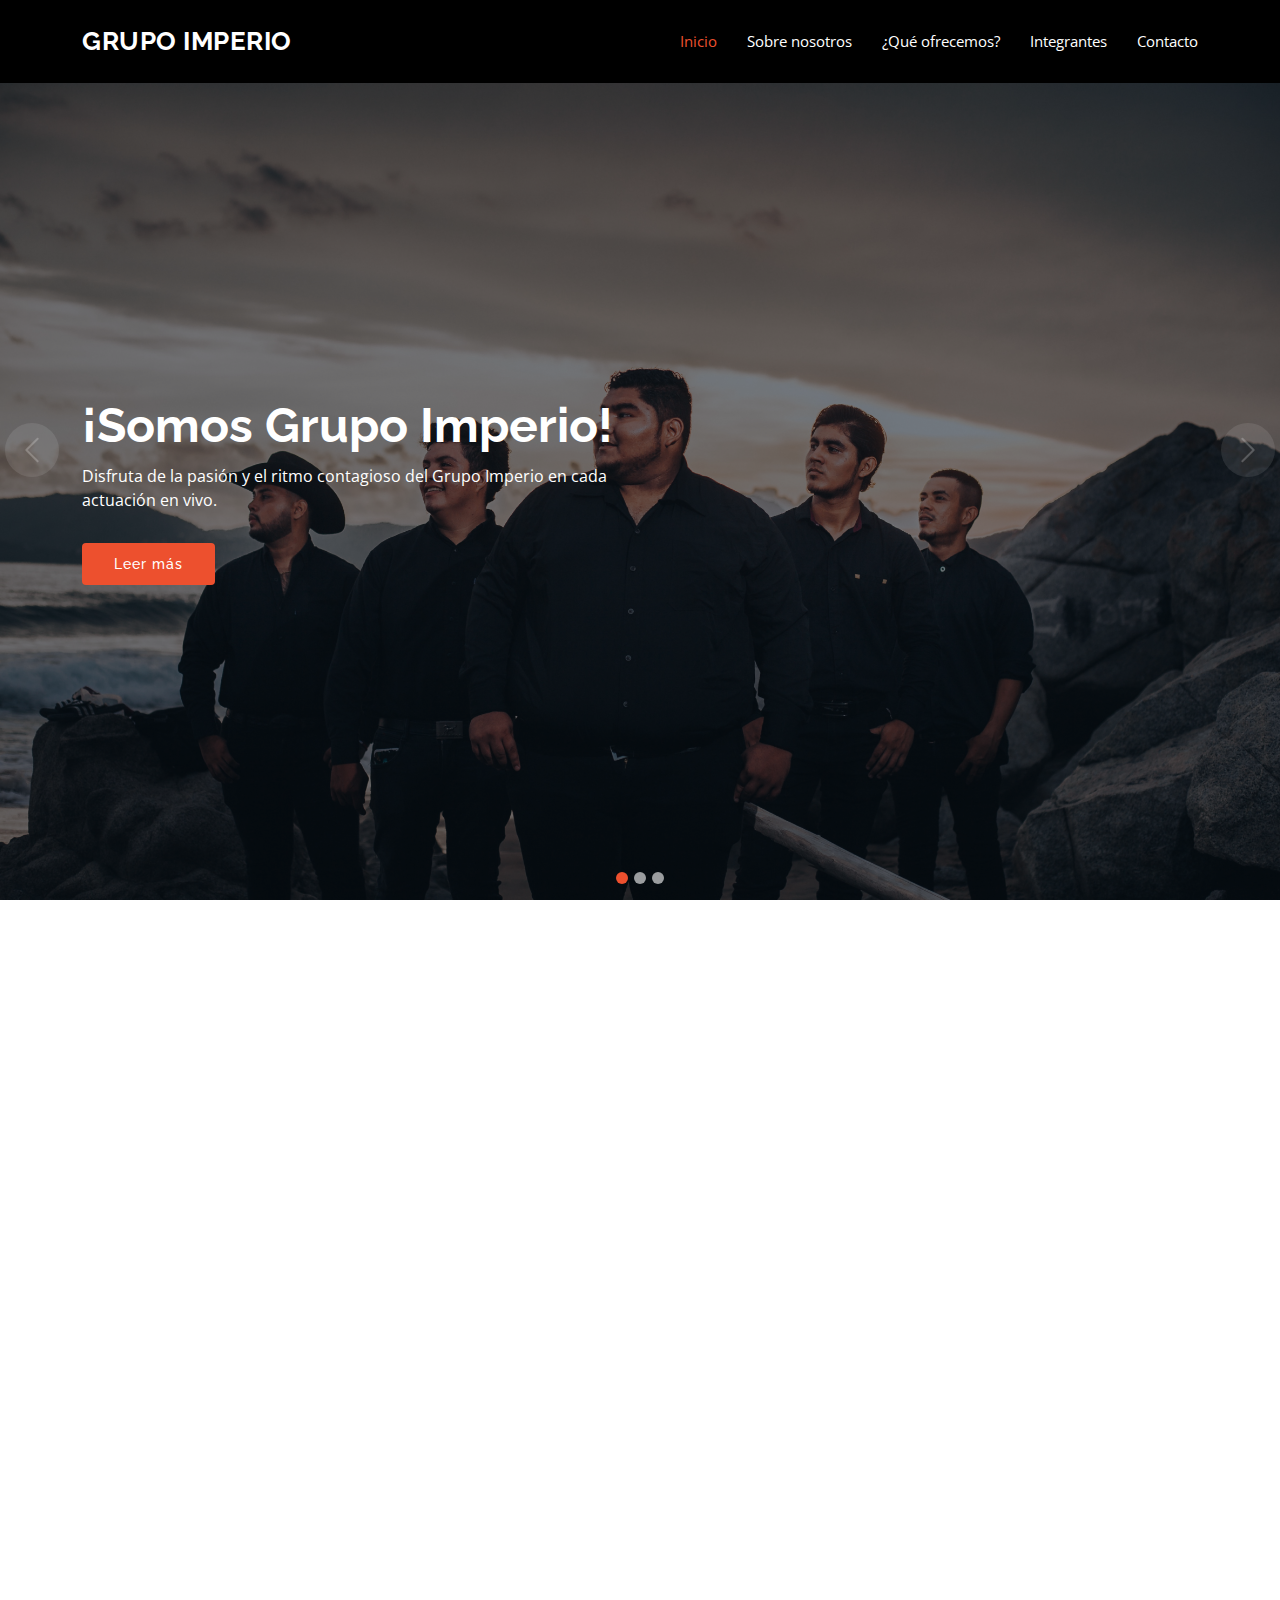
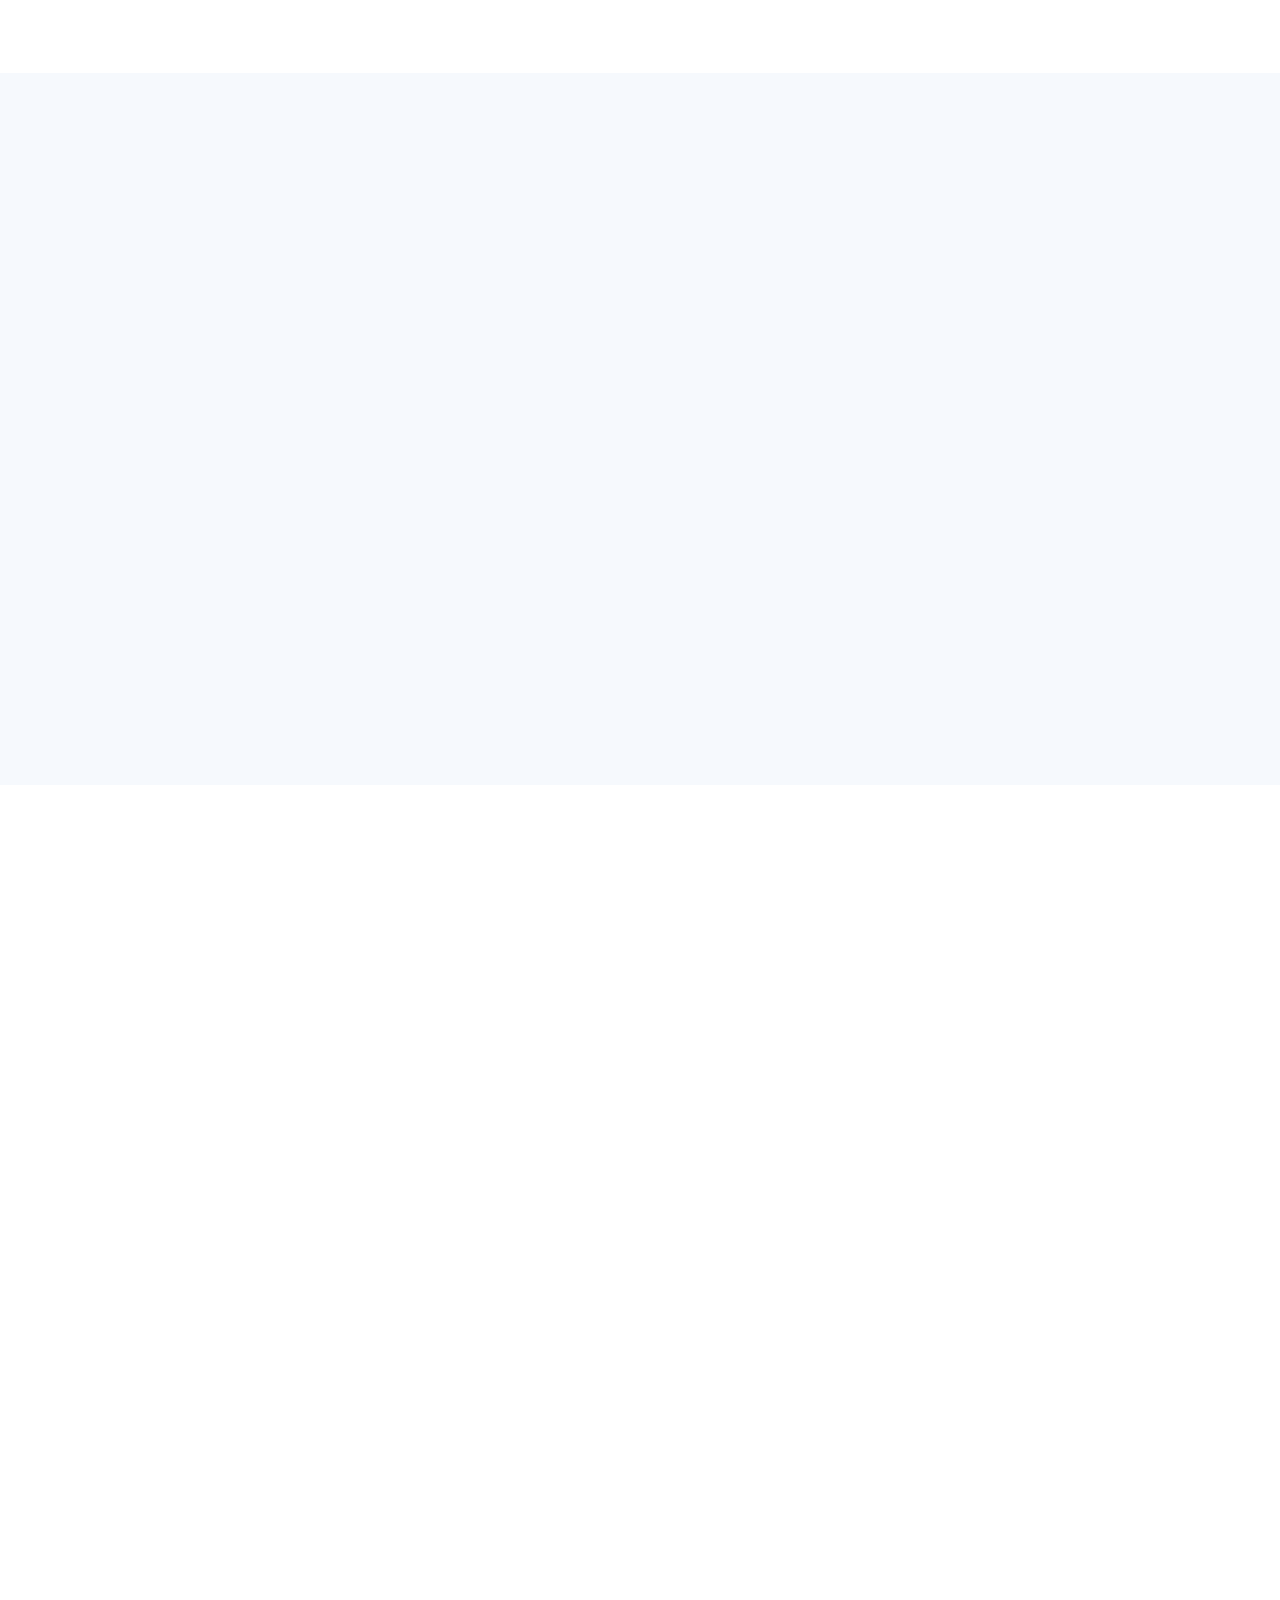
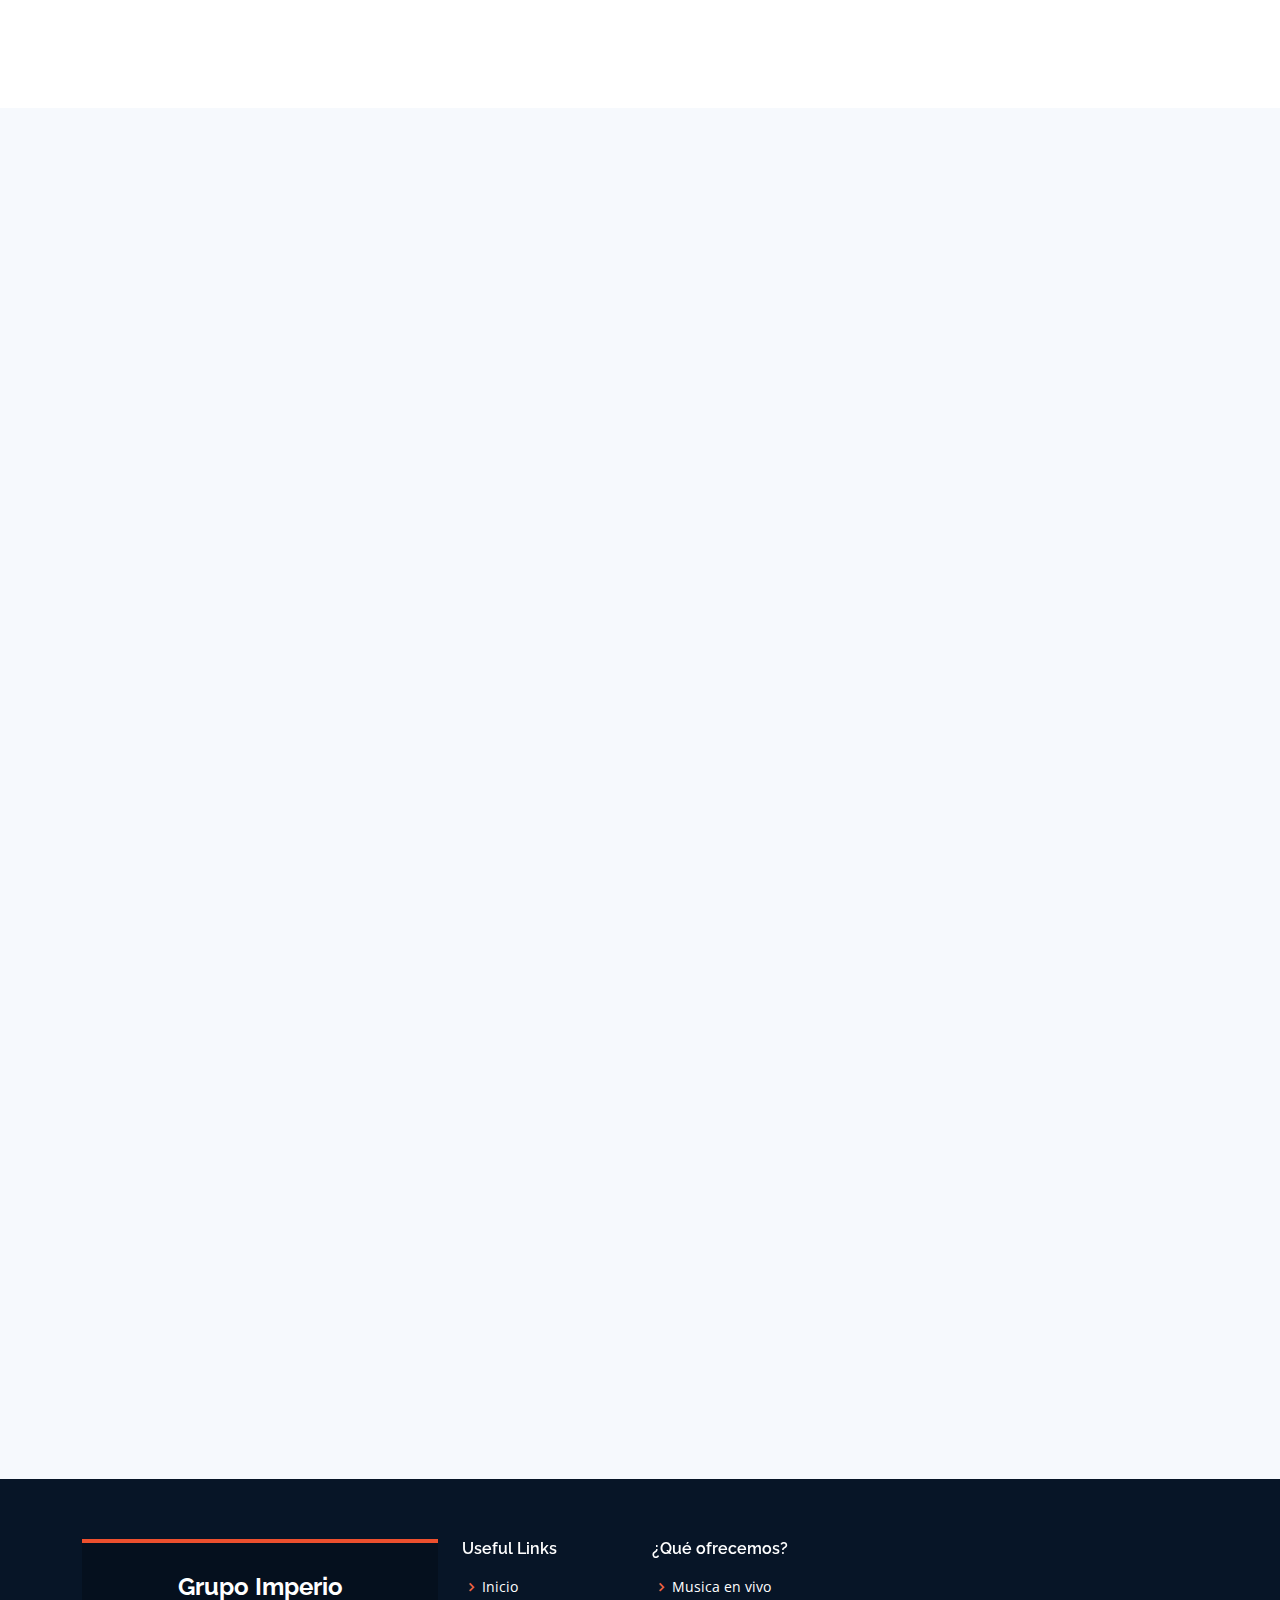
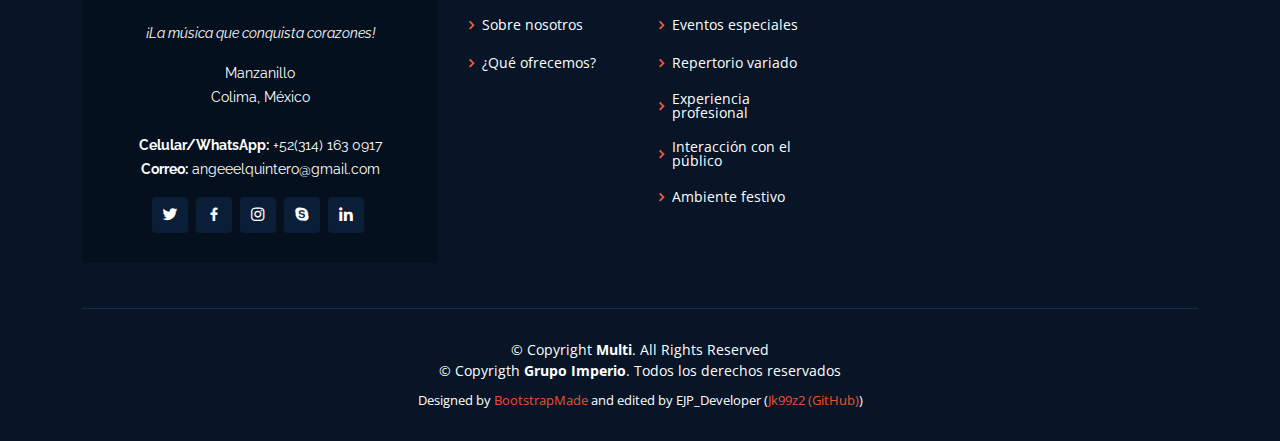
==== commit 7c9e7fa4: "Added the new Social Media URLs and a WhatsApp Direct Message button" ====
--- a/index.html
+++ b/index.html
@@ -75,7 +75,7 @@
       </div>
 
         <!-- Slide 1 -->
-        <div class="carousel-item active" style="background-image: url(assets/img/slide/slide-1.jpg)">
+        <div class="carousel-item active" style="background-image: url(assets/img/slide/new_slide1.jpeg)">
           <div class="carousel-container">
             <div class="container">
               <h2 class="animate__animated animate__fadeInDown">¡Somos <span>Grupo Imperio!</span></h2>
@@ -163,7 +163,7 @@
               <i class="bi bi-emoji-smile"></i>
               <span data-purecounter-start="0" data-purecounter-end="1500" data-purecounter-duration="1" class="purecounter"></span>
               <p><strong>Más de 1,500 seguidores</strong> en nuestra página de Facebook</p>
-              <a href="#">Ver más &raquo;</a>
+              <a href="https://www.facebook.com/imperioooS/reviews">Ver más &raquo;</a>
             </div>
           </div>
 
@@ -172,7 +172,7 @@
               <i class="bi bi-journal-richtext"></i>
               <span data-purecounter-start="0" data-purecounter-end="100" data-purecounter-duration="1" class="purecounter"></span>
               <p><strong>Más de 100 eventos</strong> a los que hemos asistido, ¡y seguimos con muchas recomendaciones!</p>
-              <a href="#">Ver más &raquo;</a>
+              <a href="https://www.facebook.com/imperioooS">Ver más &raquo;</a>
             </div>
           </div>
 
@@ -181,7 +181,7 @@
               <i class="bi bi-headset"></i>
               <span data-purecounter-start="0" data-purecounter-end="5000" data-purecounter-duration="1" class="purecounter"></span>
               <p><strong>¡Más de 5,000 escuchas</strong> en <strong>Spotify!</strong></p>
-              <a href="#">Ver más &raquo;</a>
+              <a href="https://open.spotify.com/artist/5cfQLzRWQdoAvyszlKhOQh?si=U4hmqdSoQRSIzsWd_zBOHw">Ver más &raquo;</a>
             </div>
           </div>
 
@@ -190,7 +190,7 @@
               <i class="bi bi-people"></i>
               <span data-purecounter-start="0" data-purecounter-end="5" data-purecounter-duration="1" class="purecounter"></span>
               <p><strong>Músicos apasionados</strong> listos para darlo todo</p>
-              <a href="#">Ver más &raquo;</a>
+              <a href="https://www.instagram.com/imperio__oficial__/">Ver más &raquo;</a>
             </div>
           </div>
 
@@ -205,12 +205,13 @@
 
         <div class="row">
 
-          <!-- <div class="col-lg-5 align-items-stretch video-box" style='background-image: url("assets/img/why-us.jpg");' data-aos="zoom-in" data-aos-delay="100">
-            <a href="https://www" class="venobox play-btn mb-4" data-vbtype="video" data-autoplay="true"></a>
-          </div> -->
-          <iframe class="col-lg-5 align-items-stretch vide-box" width="600" height="450" src="https://www.youtube.com/embed/TUTJkn6cCJs?si=Dk99UgjcOUz-DfmS" title="YouTube video player" frameborder="0" allow="accelerometer; autoplay; clipboard-write; encrypted-media; gyroscope; picture-in-picture; web-share" allowfullscreen></iframe>
-
-          <div class="col-lg-7 d-flex flex-column justify-content-center align-items-stretch">
+          <div class="col-lg-6 d-flex justify-content-center align-items-center">
+            <div class="container2">
+              <iframe class="responsive-iframe" src="https://www.youtube.com/embed/TUTJkn6cCJs?si=nF-Yd9bkjMujP7l_" title="YouTube video player" frameborder="0" allow="accelerometer; autoplay; clipboard-write; encrypted-media; gyroscope; picture-in-picture; web-share" allowfullscreen></iframe>
+            </div>
+          </div>
+
+          <div class="col-lg-6 d-flex flex-column justify-content-center align-items-stretch">
 
             <div class="content">
               <h3>¡Visita nuestro <strong>canal de YouTube!</strong></h3>
@@ -222,32 +223,31 @@
             <div class="accordion-list">
               <ul>
                 <li>
-                  <li>
-                    <a data-bs-toggle="collapse" class="collapse" data-bs-target="#accordion-list-1"><span>01</span> Conoce más sobre nuestro grupo musical <i class="bx bx-chevron-down icon-show"></i><i class="bx bx-chevron-up icon-close"></i></a>
-                    <div id="accordion-list-1" class="collapse show" data-bs-parent=".accordion-list">
-                      <p>
-                        Somos un grupo musical apasionado por la música en vivo y las actuaciones. Nuestro objetivo es brindar entretenimiento de calidad y hacer que cada evento sea inolvidable para nuestros seguidores. ¡Únete a nosotros y disfruta de nuestra música en vivo!
-                      </p>
-                    </div>
-                  </li>
-
-                  <li>
-                    <a data-bs-toggle="collapse" data-bs-target="#accordion-list-2" class="collapsed"><span>02</span> Descubre nuestra trayectoria y experiencia musical <i class="bx bx-chevron-down icon-show"></i><i class="bx bx-chevron-up icon-close"></i></a>
-                    <div id="accordion-list-2" class="collapse" data-bs-parent=".accordion-list">
-                      <p>
-                        Con años de experiencia en la industria musical, hemos participado en numerosos eventos y hemos acumulado un amplio repertorio de canciones. Nuestro compromiso es brindar un espectáculo de calidad y hacer que cada presentación sea única y memorable. ¡Ven y descubre nuestra trayectoria musical!
-                      </p>
-                    </div>
-                  </li>
-
-                  <li>
-                    <a data-bs-toggle="collapse" data-bs-target="#accordion-list-3" class="collapsed"><span>03</span> Únete a nuestra comunidad de seguidores y fans <i class="bx bx-chevron-down icon-show"></i><i class="bx bx-chevron-up icon-close"></i></a>
-                    <div id="accordion-list-3" class="collapse" data-bs-parent=".accordion-list">
-                      <p>
-                        Valoramos a nuestros seguidores y fans, y nos encanta interactuar con ellos. Únete a nuestra comunidad en las redes sociales para estar al tanto de nuestras últimas noticias, actuaciones y lanzamientos de música. ¡Sé parte de nuestra familia musical!
-                      </p>
-                    </div>
-                  </li>
+                  <a data-bs-toggle="collapse" class="collapse" data-bs-target="#accordion-list-1"><span>01</span> Conoce más sobre nuestro grupo musical <i class="bx bx-chevron-down icon-show"></i><i class="bx bx-chevron-up icon-close"></i></a>
+                  <div id="accordion-list-1" class="collapse show" data-bs-parent=".accordion-list">
+                    <p>
+                      Somos un grupo musical apasionado por la música en vivo y las actuaciones. Nuestro objetivo es brindar entretenimiento de calidad y hacer que cada evento sea inolvidable para nuestros seguidores. ¡Únete a nosotros y disfruta de nuestra música en vivo!
+                    </p>
+                  </div>
+                </li>
+
+                <li>
+                  <a data-bs-toggle="collapse" data-bs-target="#accordion-list-2" class="collapsed"><span>02</span> Descubre nuestra trayectoria y experiencia musical <i class="bx bx-chevron-down icon-show"></i><i class="bx bx-chevron-up icon-close"></i></a>
+                  <div id="accordion-list-2" class="collapse" data-bs-parent=".accordion-list">
+                    <p>
+                      Con años de experiencia en la industria musical, hemos participado en numerosos eventos y hemos acumulado un amplio repertorio de canciones. Nuestro compromiso es brindar un espectáculo de calidad y hacer que cada presentación sea única y memorable. ¡Ven y descubre nuestra trayectoria musical!
+                    </p>
+                  </div>
+                </li>
+
+                <li>
+                  <a data-bs-toggle="collapse" data-bs-target="#accordion-list-3" class="collapsed"><span>03</span> Únete a nuestra comunidad de seguidores y fans <i class="bx bx-chevron-down icon-show"></i><i class="bx bx-chevron-up icon-close"></i></a>
+                  <div id="accordion-list-3" class="collapse" data-bs-parent=".accordion-list">
+                    <p>
+                      Valoramos a nuestros seguidores y fans, y nos encanta interactuar con ellos. Únete a nuestra comunidad en las redes sociales para estar al tanto de nuestras últimas noticias, actuaciones y lanzamientos de música. ¡Sé parte de nuestra familia musical!
+                    </p>
+                  </div>
+                </li>
 
               </ul>
             </div>
@@ -397,22 +397,6 @@
             </div>
           </div>
 
-          <!-- Add another member-->
-          <div class="col-xl-3 col-lg-4 col-md-6" data-wow-delay="0.3s">
-            <div class="member" data-aos="zoom-in" data-aos-delay="400">
-              <img src="assets/img/team/team-5.jpg" class="img-fluid" alt="">
-              <div class="member-info">
-                <div class="member-info-content">
-                  <h4>Kristopher Armenta</h4>
-                  <span>Acordeon</span>
-                </div>
-                <div class="social">
-                  <a href=""><i class="bi bi-facebook"></i></a>
-                  <a href=""><i class="bi bi-instagram"></i></a>
-                </div>
-              </div>
-            </div>
-
         </div>
 
       </div>
@@ -422,7 +406,7 @@
     <section id="contact" class="contact section-bg">
       <div class="container" data-aos="fade-up">
 
-      <div class="section-title">
+        <div class="section-title">
           <h2>Contacto</h2>
           <p>Contáctanos y cotiza!</p>
         </div>
@@ -430,7 +414,6 @@
         <div class="row">
 
           <div class="col-lg-6">
-
             <div class="row">
               <div class="col-md-12">
                 <div class="info-box">
@@ -447,15 +430,41 @@
                 </div>
               </div>
               <div class="col-md-6">
-                <div class="info-box mt-4">
-                    <i class="bx bxl-whatsapp"></i>
+                <div class="info-box mt-4 mb-4">
+                  <i class="bx bxl-whatsapp"></i>
                   <h3>Manda Whats o llama!</h3>
-                  <p>+52 (314) 163 0917</p>
-                </div>
-              </div>
-            </div>
-
-          </div>
+                  <!-- <a aria-label="Chat on WhatsApp" href=" https://wa.me/+523141630917?text=I'm%20interested%20in%20your%20car%20for%20sale">
+                    <img alt="Chat on WhatsApp" src="assets/img/buttons/whatsapp.svg"/>
+                  <a/>           -->
+                  <a aria-label="Chat on WhatsApp" href=" https://wa.me/+523141076334?text=¡Hola, Grupo Imperio!%20Vengo%20de%20tu%20página%20web,%20me%20gustaría%20cotizar%20para%20un%20evento" target="_blank">
+                    <img alt="Chat on WhatsApp" src="assets/img/buttons/whatsapp.svg"/>
+                  <a/>             
+                </div>
+              </div>
+            </div>
+          </div>
+
+            <div class="col-lg-6">
+              <div class="row">
+                <!-- Sección de redes sociales y Spotify -->
+                <div class="col-md-12 pt-xl-0 pt-lg-0 pt-md-4 pt-sm-4 pt-xs-4"> <!-- Added padding classes -->
+                  <div class="info-box">
+                    <i class="bx bx-share-alt"></i>
+                    <h3>Redes Sociales</h3>
+                    <p>Síguenos en nuestras redes sociales y escucha nuestra música en Spotify</p>
+                    <div class="social-links">
+                      <div class="col-md-2"></div>
+                      <a href="https://www.facebook.com/imperioooS" class="facebook"><i class="bx bxl-facebook"></i></a>
+                      <a href="https://www.instagram.com/imperio__oficial__/" class="instagram"><i class="bx bxl-instagram"></i></a>
+                      <a href="https://open.spotify.com/artist/5cfQLzRWQdoAvyszlKhOQh?si=U4hmqdSoQRSIzsWd_zBOHw" class="spotify"><i class="bx bxl-spotify"></i></a>
+                    </div>
+                  </div>
+                </div>
+              </div>
+            </div>
+            
+          </div>
+
         </div>
 
       </div>
--- a/assets/css/style.css
+++ b/assets/css/style.css
@@ -713,7 +713,7 @@
 }
 
 .why-us .content {
-  padding: 60px 100px 0 100px;
+  padding: 60px 100px 0 50px;
 }
 
 .why-us .content h3 {
@@ -742,7 +742,7 @@
 }
 
 .why-us .accordion-list {
-  padding: 0 100px 60px 100px;
+  padding: 0 100px 60px 50px;
 }
 
 .why-us .accordion-list ul {
@@ -1843,4 +1843,22 @@
   #footer .footer-top .footer-info {
     margin: -20px 0 30px 0;
   }
-}+}
+
+.container2 {
+  position: relative;
+  overflow: hidden;
+  width: 100%;
+  padding-top: 56.25%; /* 16:9 Aspect Ratio (divide 9 by 16 = 0.5625) */
+}
+
+/* Then style the iframe to fit in the container div with full height and width */
+.responsive-iframe {
+  position: absolute;
+  top: 0;
+  left: 0;
+  bottom: 0;
+  right: 0;
+  width: 100%;
+  height: 100%;
+}
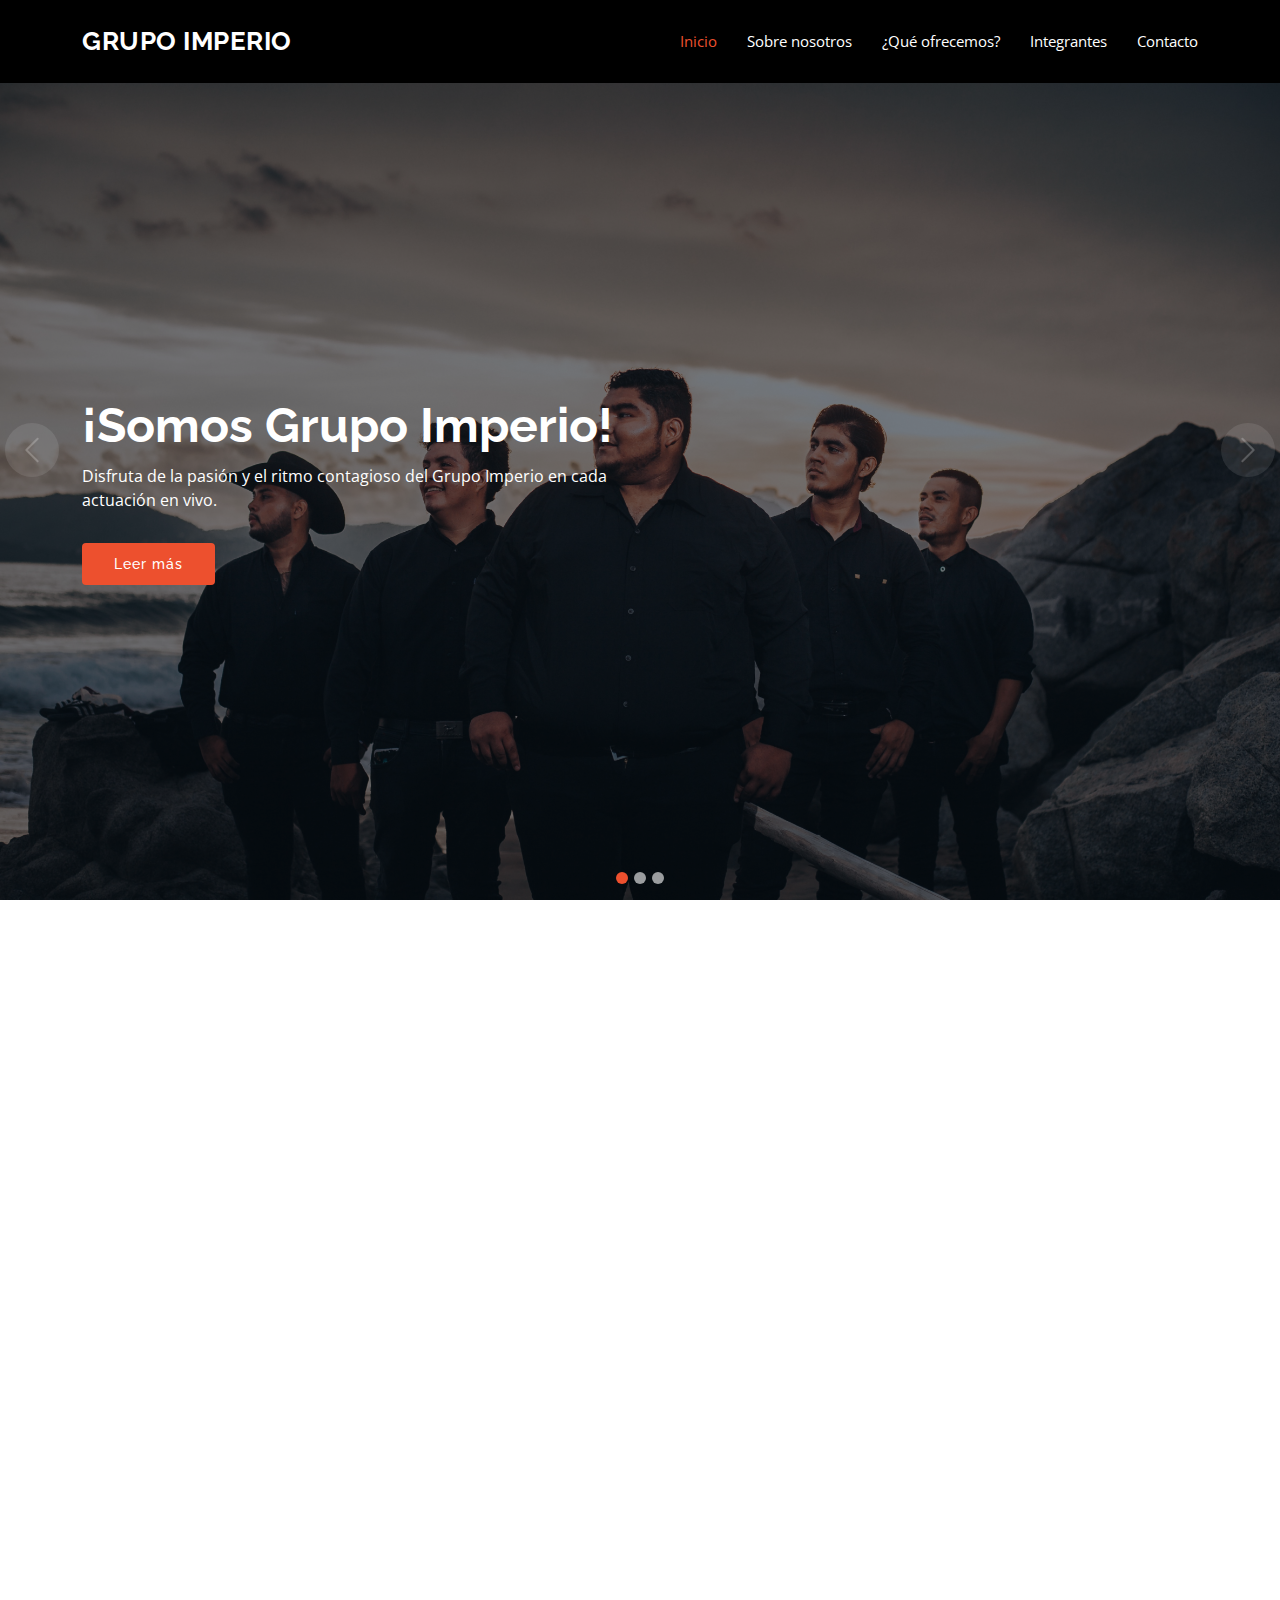
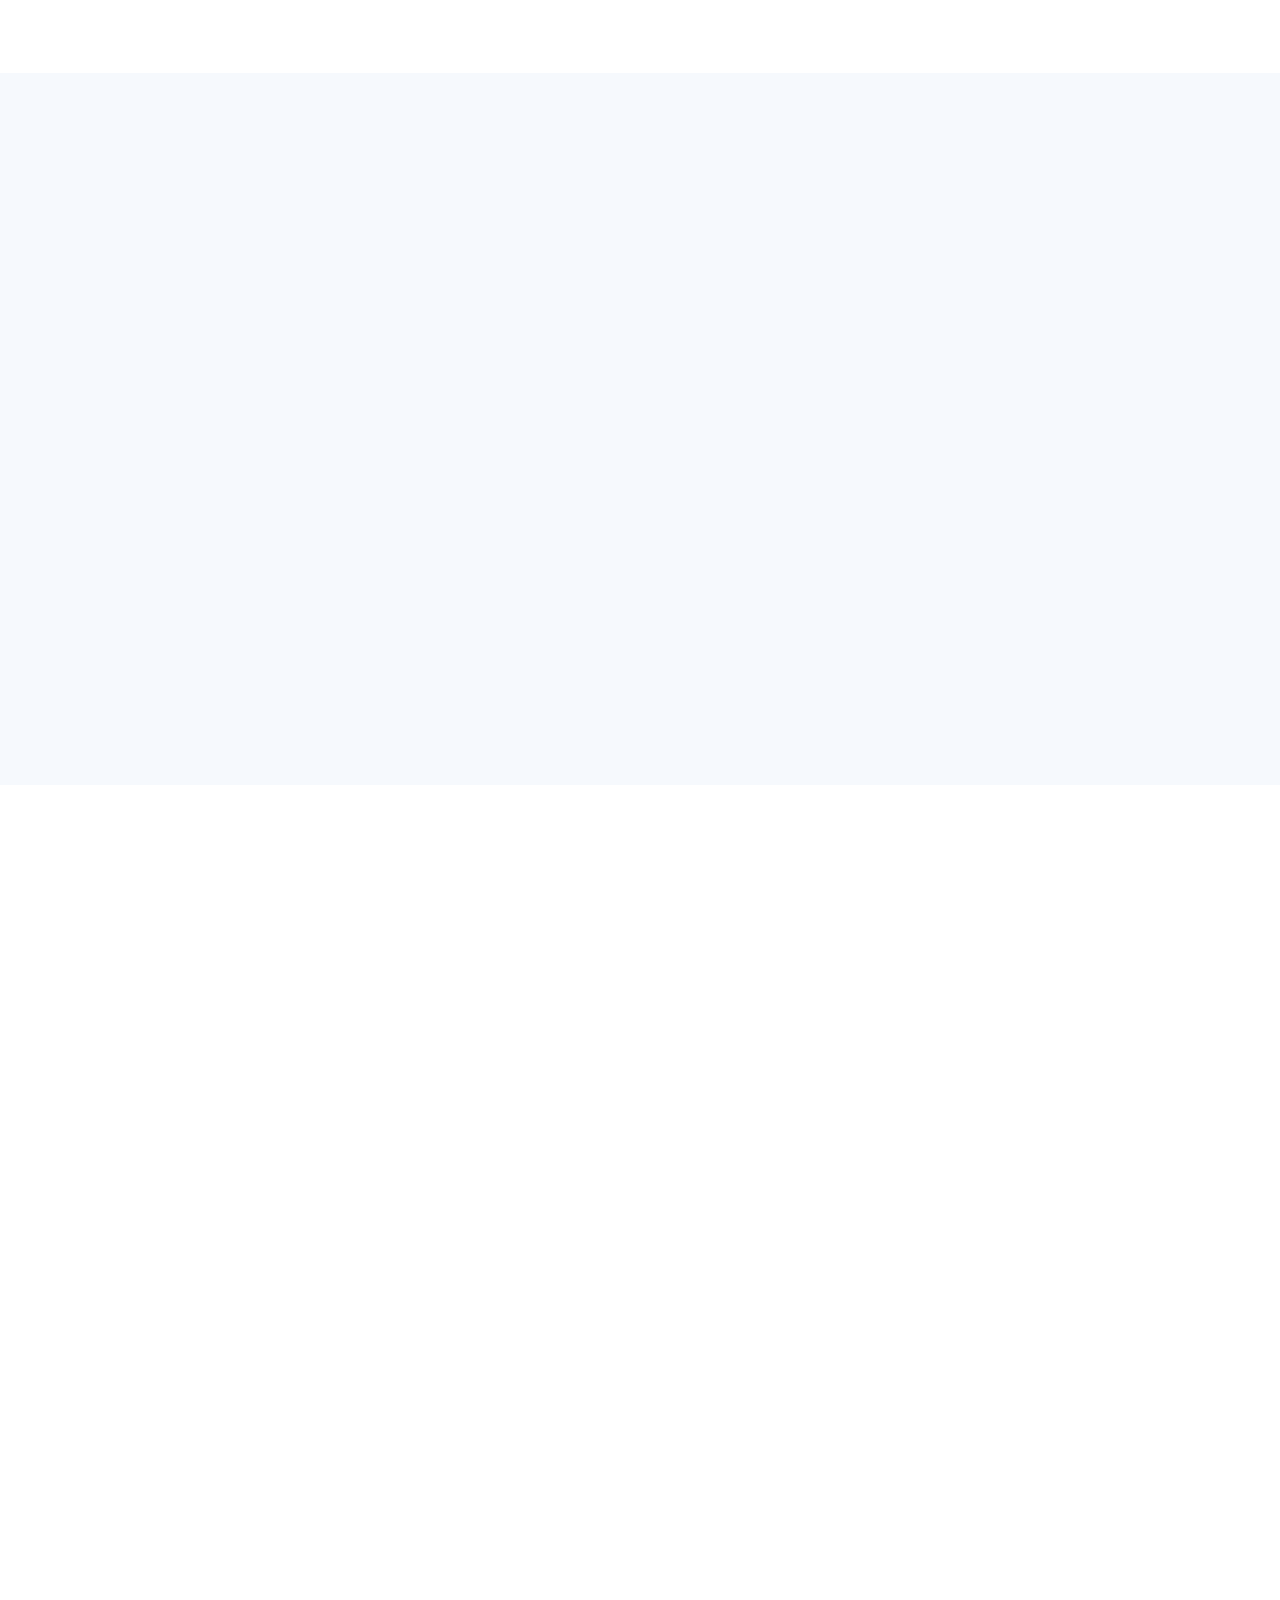
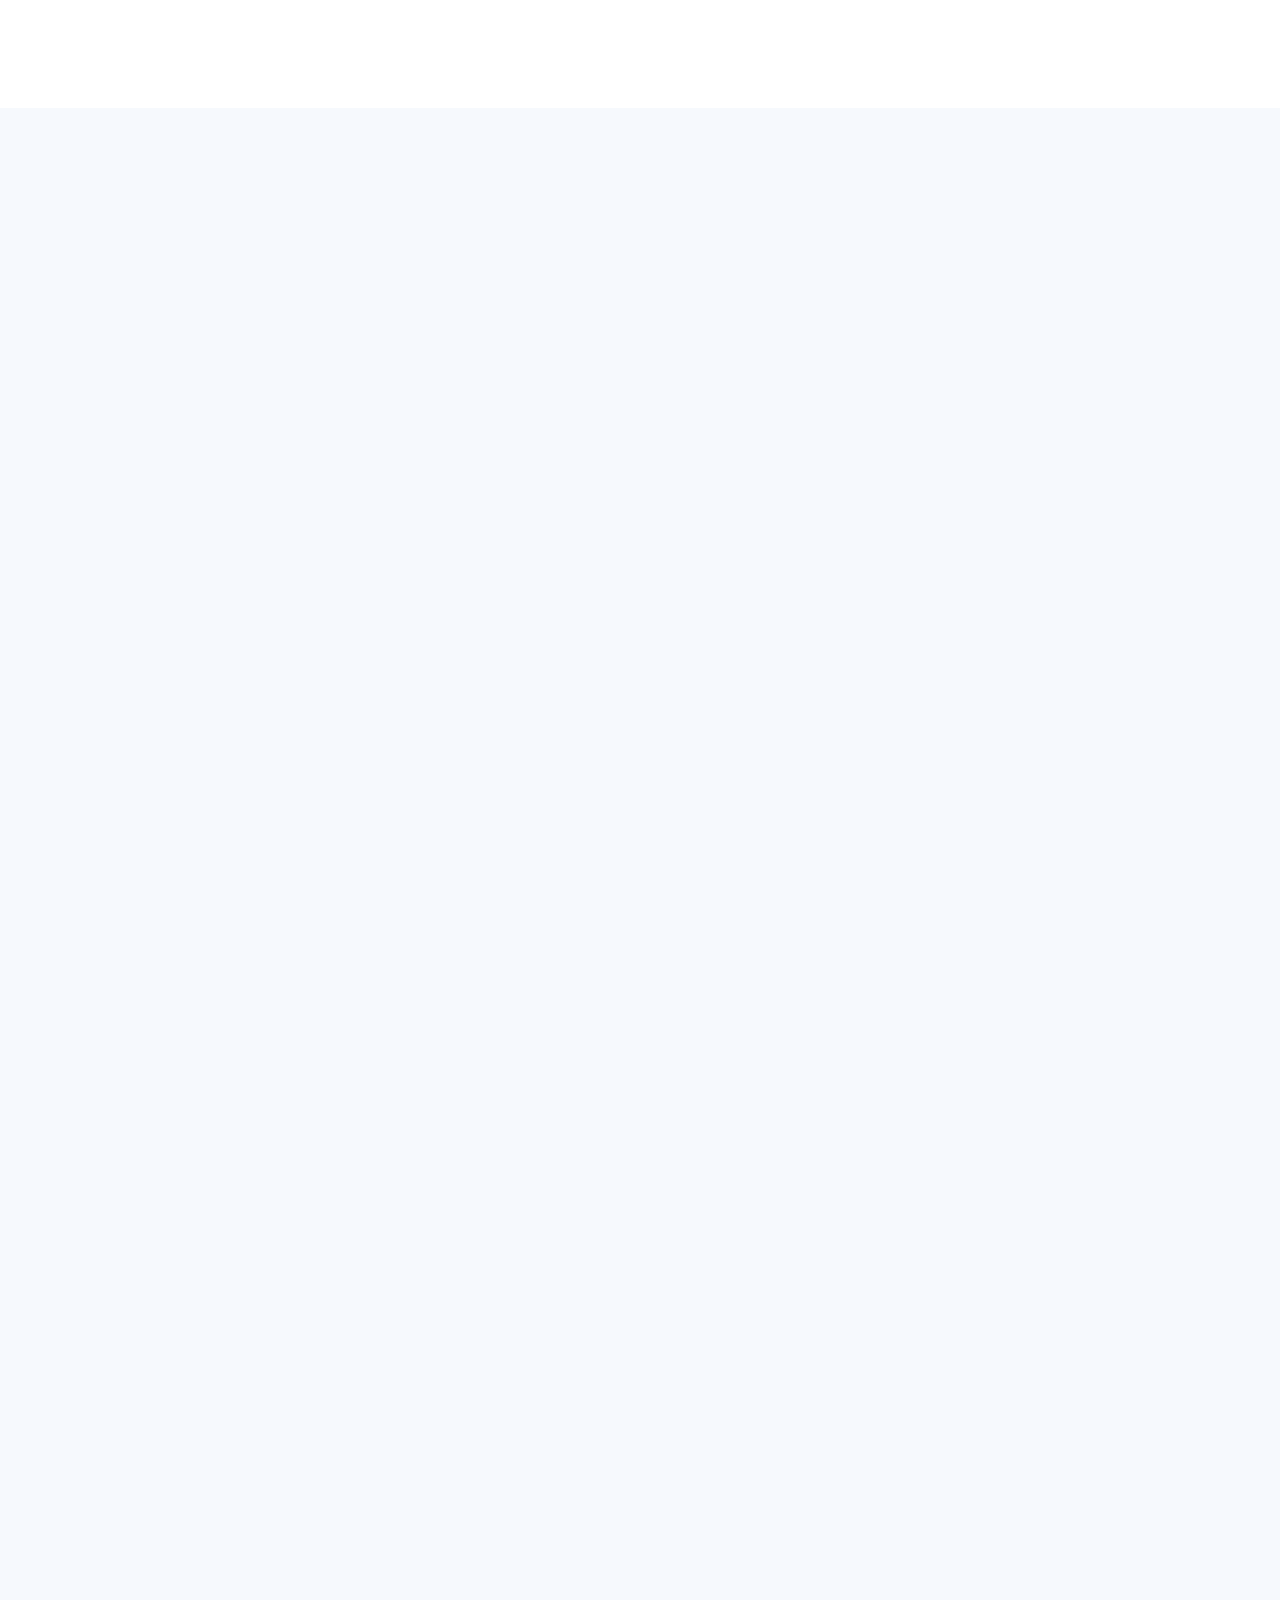
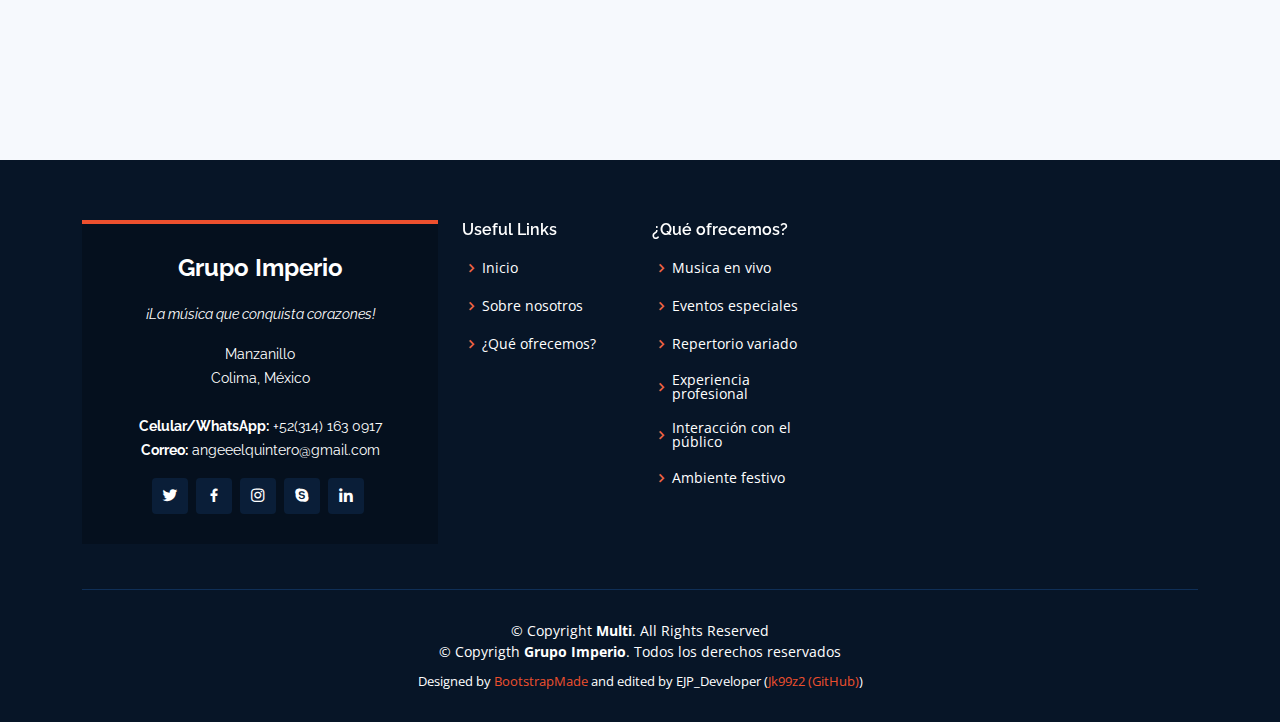
==== commit 2cead5c8: "Update social networks of each Grupo Imperio member and change the acordeonist for the requinter" ====
--- a/index.html
+++ b/index.html
@@ -342,8 +342,8 @@
                   <span>Primera voz</span>
                 </div>
                 <div class="social">
-                  <a href=""><i class="bi bi-facebook"></i></a>
-                  <a href=""><i class="bi bi-instagram"></i></a>
+                  <a href="https://www.facebook.com/angeldejesus.quinterohernandez/"><i class="bi bi-facebook"></i></a>
+                  <a href="https://www.instagram.com/angeeelquintero?igsh=YWQyY3ZlYng1NDUy&utm_source=qr"><i class="bi bi-instagram"></i></a>
                 </div>
               </div>
             </div>
@@ -358,8 +358,8 @@
                   <span>Armonía</span>
                 </div>
                 <div class="social">
-                  <a href=""><i class="bi bi-facebook"></i></a>
-                  <a href=""><i class="bi bi-instagram"></i></a>
+                  <a href="https://www.facebook.com/jesusalexis.ochoamartinez"><i class="bi bi-facebook"></i></a>
+                  <a href="https://www.instagram.com/alexmrtz_imperio?igsh=MWI1OWpsZXdjY3Z1MQ=="><i class="bi bi-instagram"></i></a>
                 </div>
               </div>
             </div>
@@ -374,8 +374,8 @@
                   <span>Bajo y voz</span>
                 </div>
                 <div class="social">
-                  <a href=""><i class="bi bi-facebook"></i></a>
-                  <a href=""><i class="bi bi-instagram"></i></a>
+                  <a href="https://www.facebook.com/profile.php?id=100070776401115"><i class="bi bi-facebook"></i></a>
+                  <a href="https://www.instagram.com/eduar_daniel06?igsh=MWUzbWlxbHpneThjaQ=="><i class="bi bi-instagram"></i></a>
                 </div>
               </div>
             </div>
@@ -390,12 +390,27 @@
                   <span>Baterista</span>
                 </div>
                 <div class="social">
-                  <a href=""><i class="bi bi-facebook"></i></a>
-                  <a href=""><i class="bi bi-instagram"></i></a>
-                </div>
-              </div>
-            </div>
-          </div>
+                  <a href="https://www.facebook.com/juanmanuel.castillo.355744?mibextid=LQQJ4d"><i class="bi bi-facebook"></i></a>
+                  <a href="https://www.instagram.com/juanmanuel.castillo.355744?igsh=cTVucnM3bnFzMWlj"><i class="bi bi-instagram"></i></a>
+                </div>
+              </div>
+            </div>
+          </div>
+
+          <div class="col-xl-3 col-lg-4 col-md-6" data-wow-delay="0.4s">
+            <div class="member" data-aos="zoom-in" data-aos-delay="500">
+              <img src="assets/img/team/team-5.png" class="img-fluid" alt="">
+              <div class="member-info">
+                <div class="member-info-content">
+                  <h4>Osvaldo García</h4>
+                  <span>Requinto</span>
+                </div>
+                <div class="social">
+                  <a href="https://www.facebook.com/valdogarc?mibextid=LQQJ4d"><i class="bi bi-facebook"></i></a>
+                  <a href="https://www.instagram.com/yahir_tgarcia?igsh=MXBkMHo5NzFkZTZpYQ=="><i class="bi bi-instagram"></i></a>
+                </div>
+              </div>
+            </div>
 
         </div>
 
